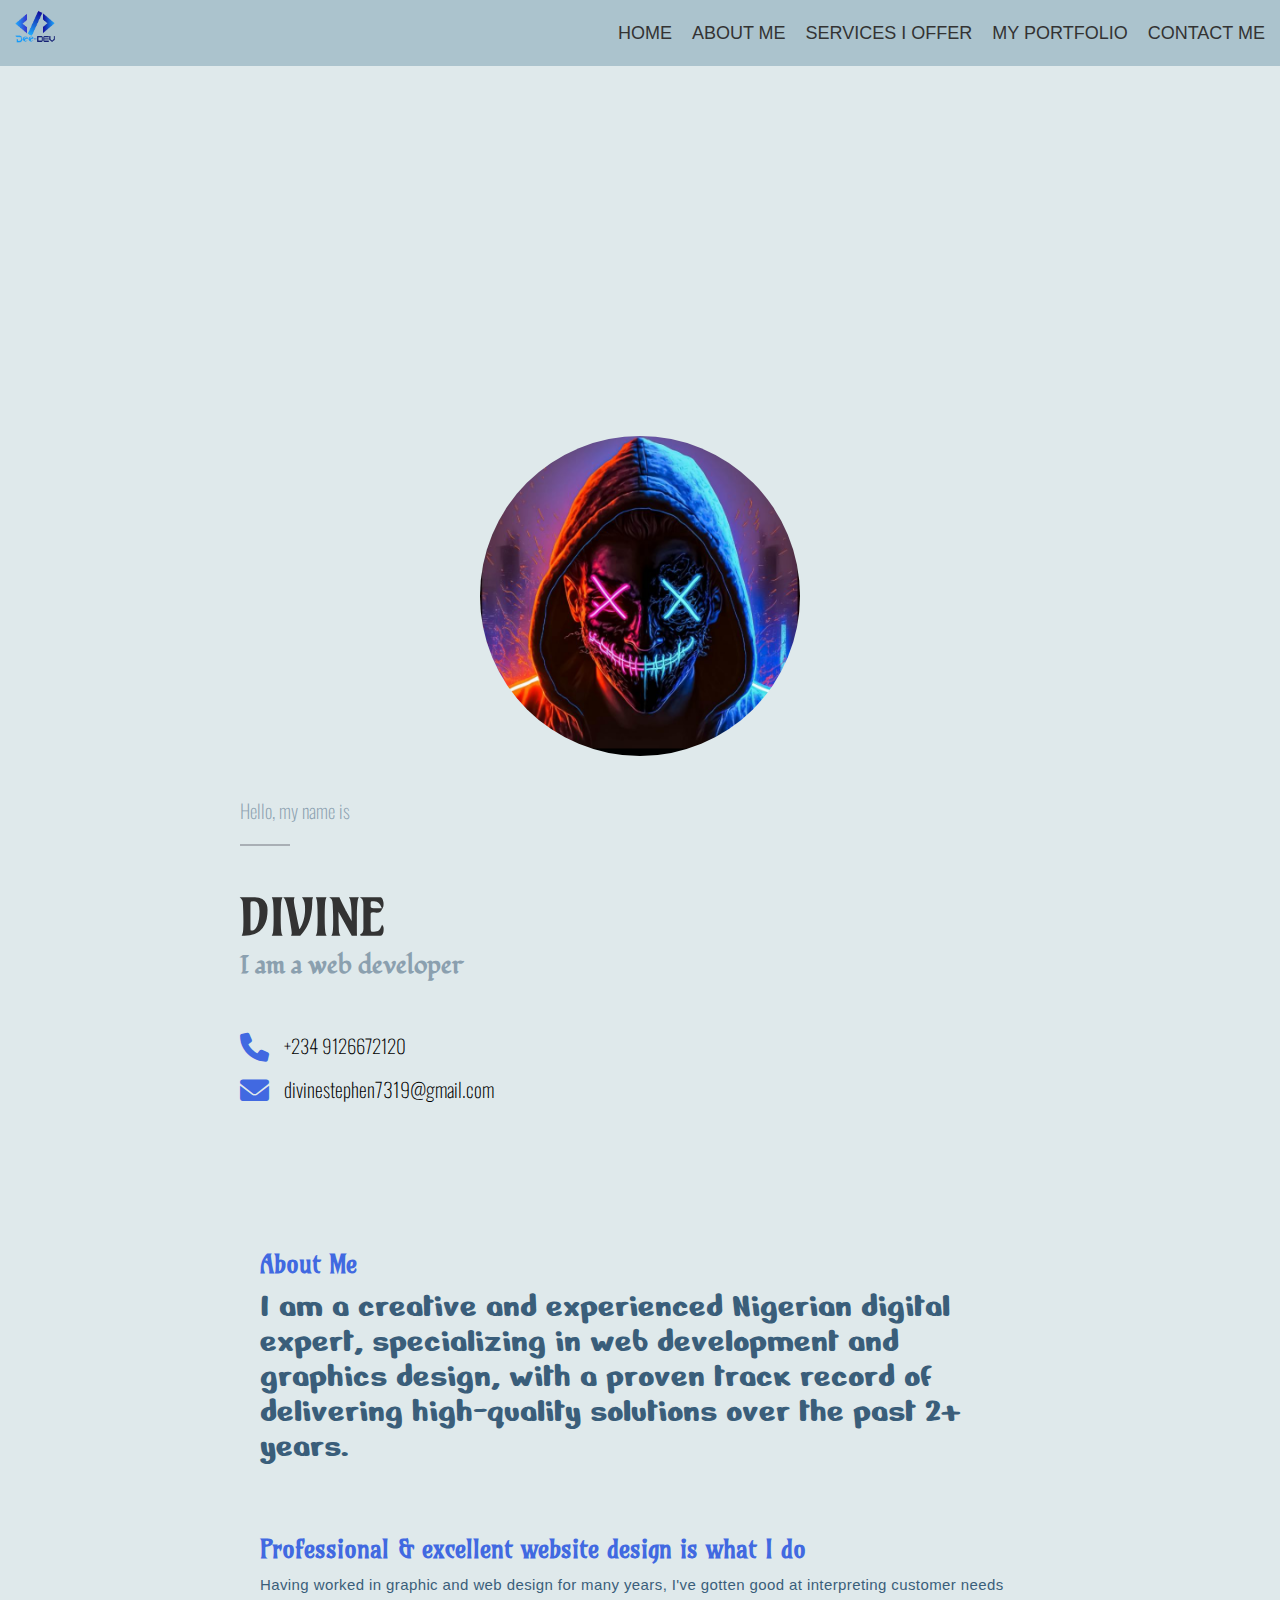
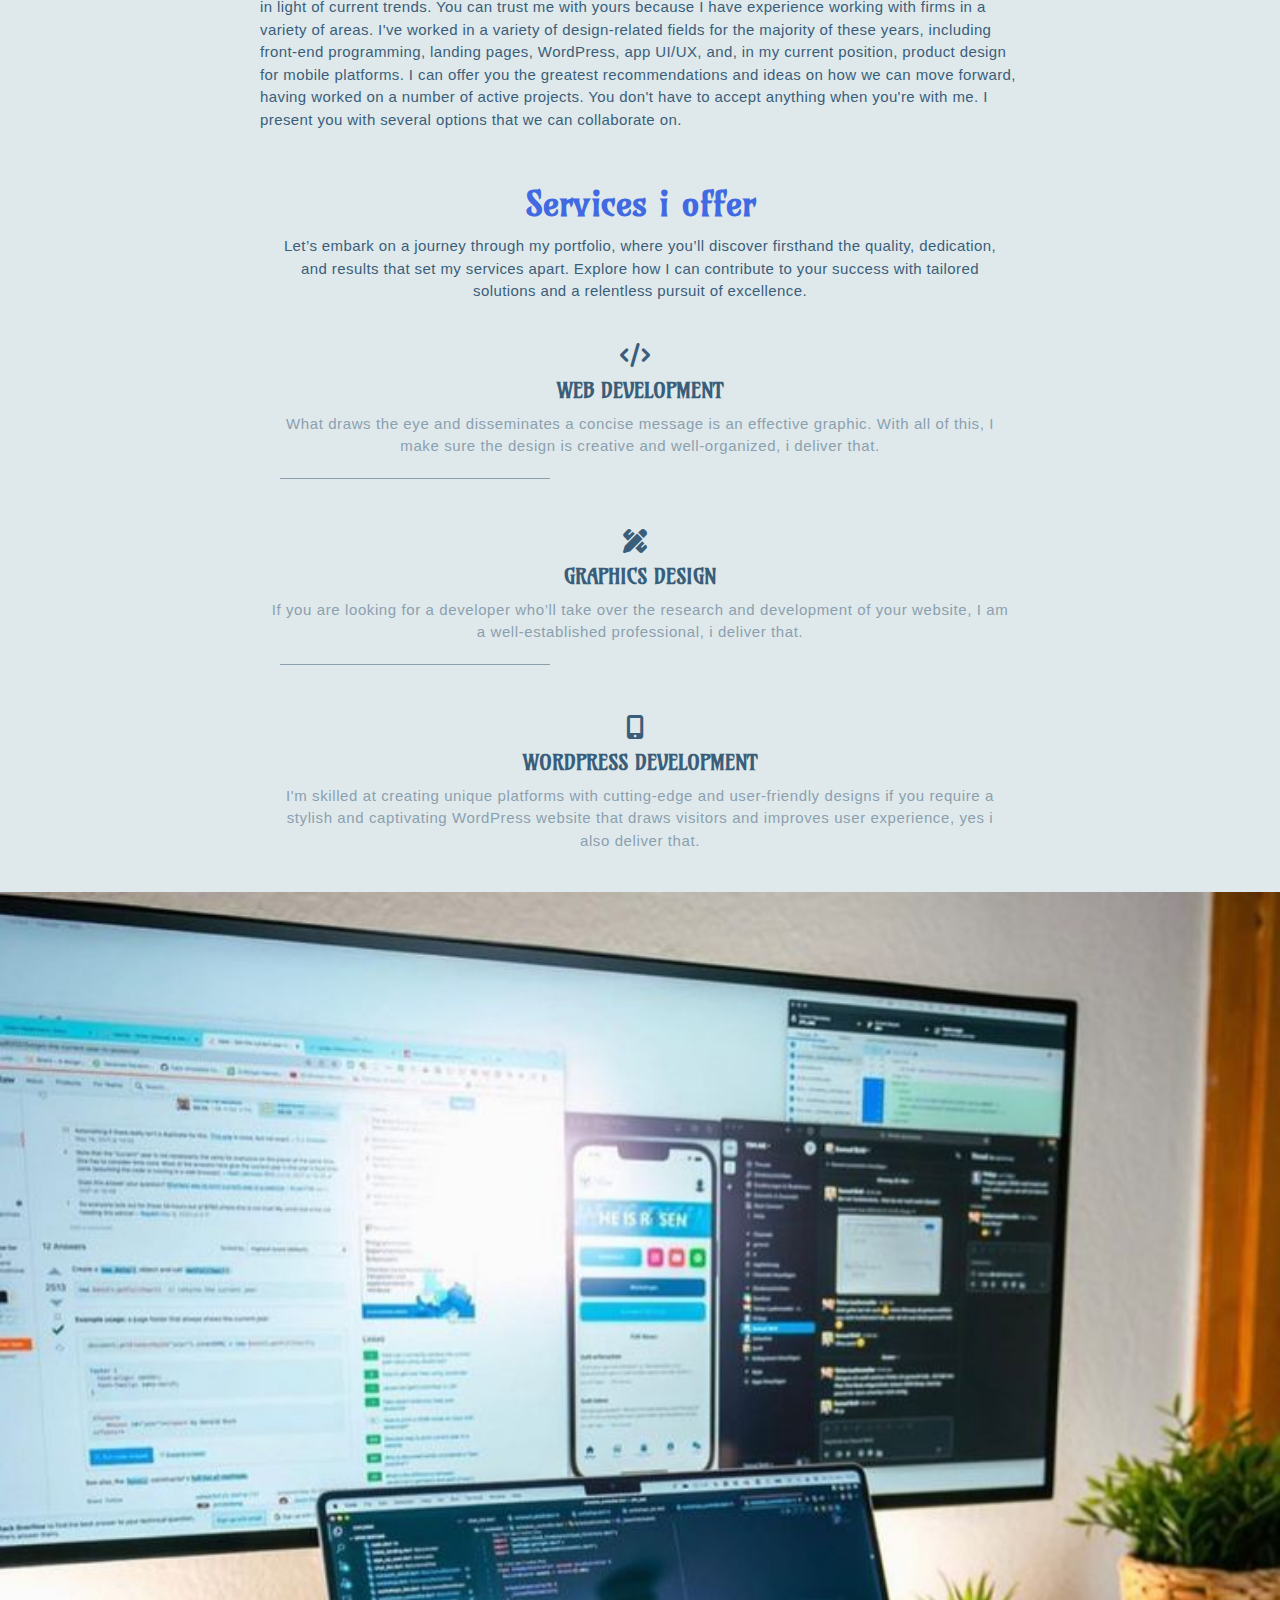
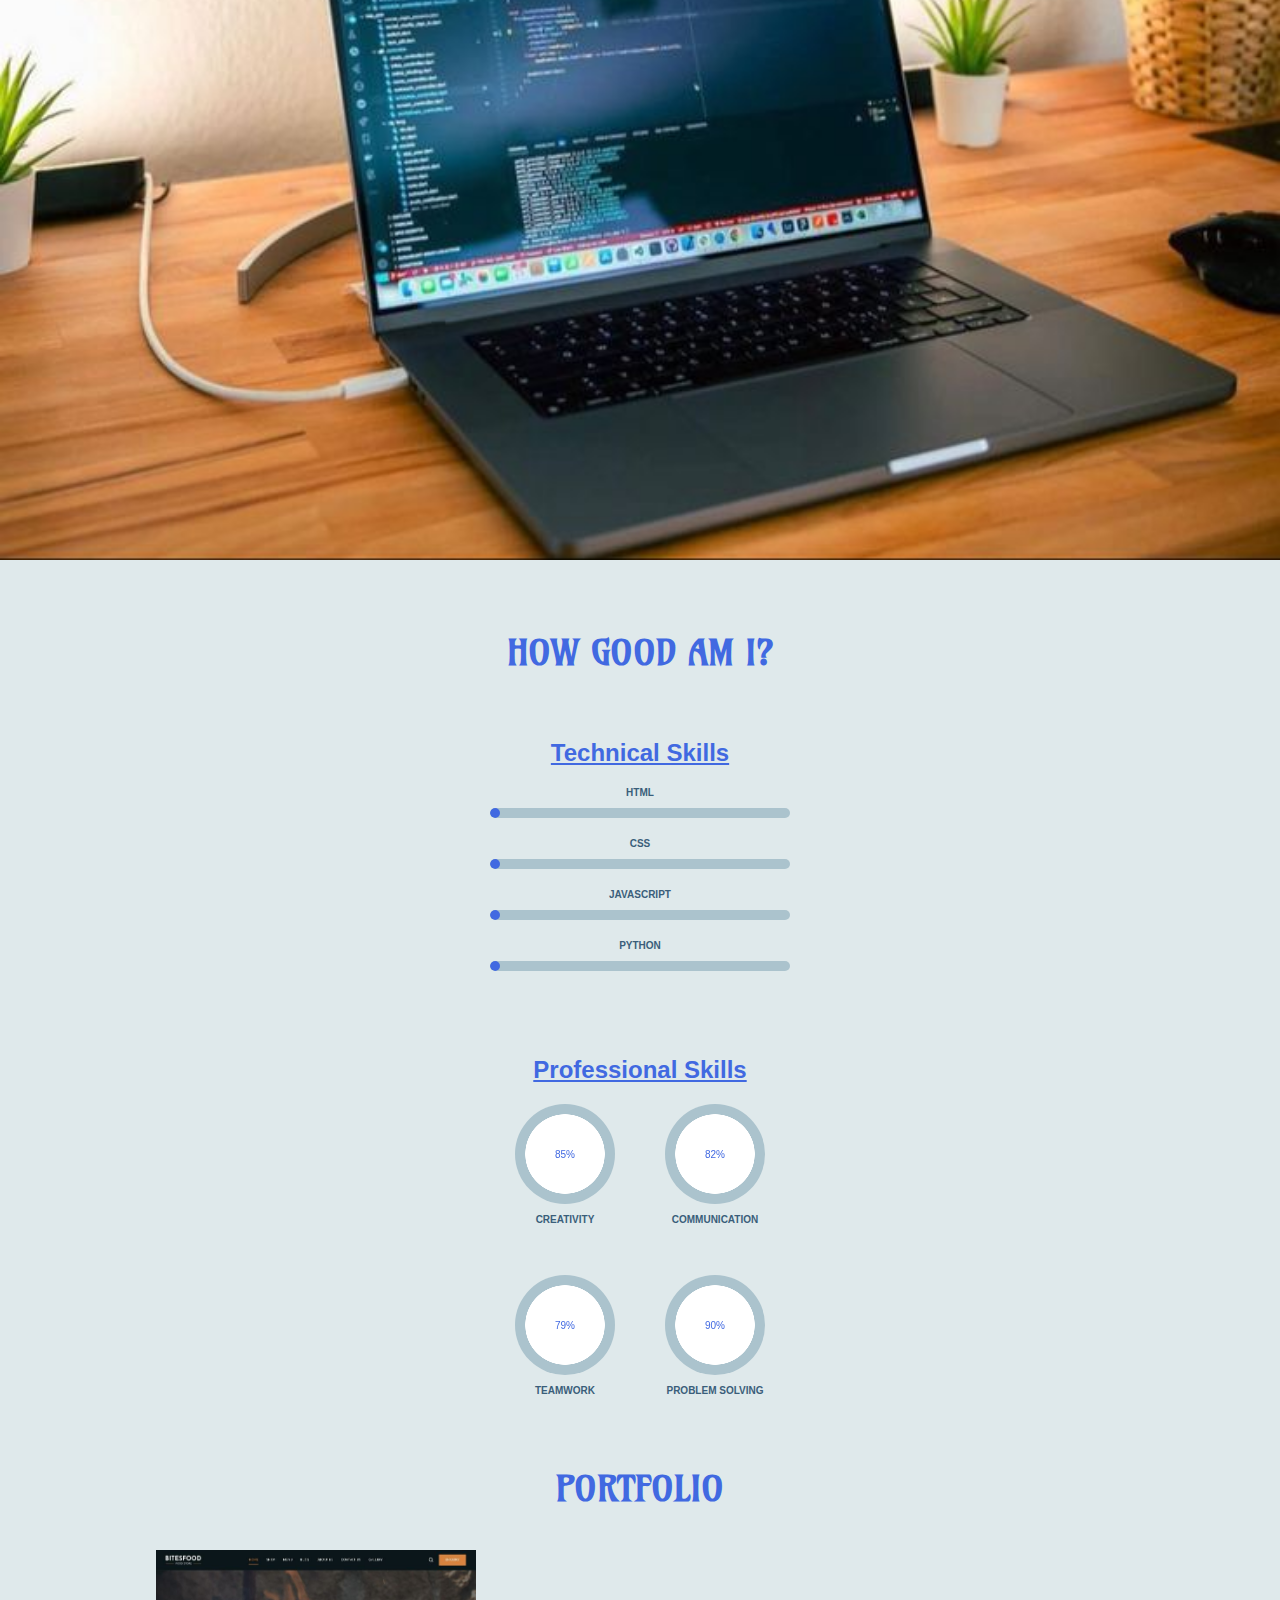
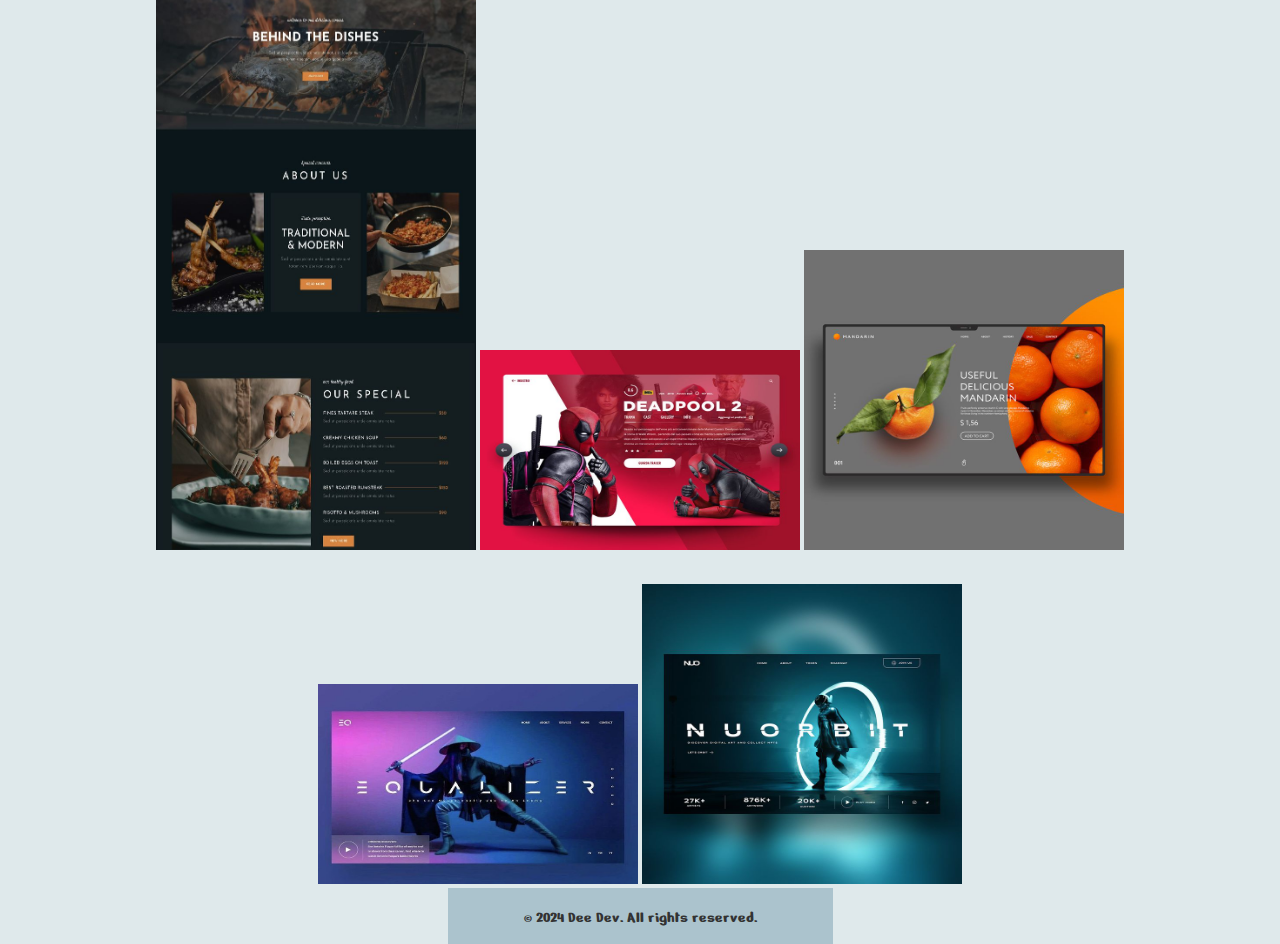
==== index.html @ 1ec420c3 "Add files via upload" ====
<!DOCTYPE html>
<html lang="en">
<head>
    <meta charset="UTF-8">
    <meta name="viewport" content="width=device-width, initial-scale=1.0">
    <title>Your Name | Web Developer</title>
    <link rel="stylesheet" href="styles.css">
    <link rel="stylesheet" href="https://fonts.googleapis.com/css2?family=Oswald:wght@400;700&display=swap">
    <link rel="stylesheet" href="https://fonts.googleapis.com/css2?family=Amarante&display=swap">
    <link rel="stylesheet" href="https://fonts.googleapis.com/css2?family=Fondamento&display=swap">
  <link href="https://fonts.googleapis.com/css2?family=Nerko+One&display=swap" rel="stylesheet">


    <link rel="stylesheet" href="https://cdnjs.cloudflare.com/ajax/libs/font-awesome/6.0.0-beta3/css/all.min.css">
      <link rel="stylesheet" href="https://cdnjs.cloudflare.com/ajax/libs/font-awesome/6.0.0-beta3/css/all.min.css">

</head>
<body>
    <header>
        <div class="logo"><img src="logo.png" alt="Logo"></div>
        <div class="menu-icon" onclick="toggleMenu()">&#9776;</div>
        <nav id="nav-menu">
            <ul>
                <li><a href="index.html">HOME</a></li>
                <li><a href="about.html">ABOUT ME </a></li>
                <li><a href="services.html">SERVICES I OFFER</a></li>
                <li><a href="portfolio.html">MY PORTFOLIO </a></li> 
                <li><a href="contact.html">CONTACT ME</a></li>
            </ul>
        </nav>
    </header>

    <main>
        <div class="profile-picture">
            <img src="profile.png" alt="Your Name">
        </div>
    </main>

    <div class="intro-container">
        <p class="intro-text">Hello, my name is</p>
        <hr class="hr">
        <h1 class="Divine">DIVINE</h1>
        <h3 class="i">I am a web developer</h3>
        
         <!-- phone Link -->
          <a href="tel:+1234567890" class="call-link">
        <i class="fas fa-phone"></i>
        <span class="call-text">+234 9126672120 </span>
    </a>
    
    
    <!-- Email Link -->
        <a href="divinestephen7319@gmail.com" class="email-link">
            <i class="fa fa-envelope"></i>
            <span class="email-text">divinestephen7319@gmail.com</span>
        </a> 
    
    
    
   
     </div>   
     
   <div class="about-container"> 
       <h1 class="about-heading">About Me</h1> 
          <p class="about-content"> 
           I am a creative and experienced Nigerian digital expert, specializing in web development and graphics design, with a proven track record of delivering high-quality solutions over the past 2+ years.
           </p> 
         <h2 class="what-i-do">
             Professional & excellent 
         website design is what I do </h1>
         <p class="what-i-do-content"> 
            Having worked in graphic and web design for many years, I've gotten good at interpreting customer needs in light of current trends. You can trust me with yours because I have experience working with firms in a variety of areas.
I've worked in a variety of design-related fields for the majority of these years, including front-end programming, landing pages, WordPress, app UI/UX, and, in my current position, product design for mobile platforms. I can offer you the greatest recommendations and ideas on how we can move forward, having worked on a number of active projects. You don't have to accept anything when you're with me. I present you with several options that we can collaborate on.

           </p> 
     </div>

  <div class="services-i-offer"> 
       <h1 class="services-heading">Services i offer</h1> 
          <p class="services-content">Let’s embark on a journey through my portfolio, where you’ll discover firsthand the quality, dedication, and results that set my services apart. Explore how I can contribute to your success with tailored solutions and a relentless pursuit of excellence.
          </p>
          
        
              <i class="fa-solid fa-code"></i>
                  
     <h2 class="webdev-heading">WEB DEVELOPMENT </h2>
          <p class="webdev-contents">
              What draws the eye and disseminates a concise message is an effective graphic. With all of this, I make sure the design is creative and well-organized, i deliver that. 
          </p>
          <hr class="hrr">
          
          <i class="fa-solid fa-pen-ruler"></i>
          
            <h2 class="webdev-heading">GRAPHICS DESIGN </h2>
            <p class="webdev-contents">
              If you are looking for a developer who’ll take over the research and development of your website, I am a well-established professional, i deliver that. 
          </p>
          
          <hr class="hrr">
          
          <i class="fa-solid fa-mobile-screen-button"></i>
          
            <h2 class="webdev-heading"> WORDPRESS DEVELOPMENT </h2>
            <p class="webdev-contents">
              I'm skilled at creating unique platforms with cutting-edge and user-friendly designs if you require a stylish and captivating WordPress website that draws visitors and improves user experience, yes i also deliver that. 
           
          </p>
          
  </div>
  
  
    
          <img src="officee.jpeg" alt="Office" class="officee-img">
</>
       
       
       <h1 class="how-good">HOW GOOD AM I? </h1>
       <h2 class="Tech-skills"> Technical Skills</h2>
   <section id="skills-section" class="skills-section">
    <div class="skill">
        <h3 class="htc">HTML</h3>
        <div class="skill-bar">
            <div class="progress" data-progress="98">
                <span class="progress-text">98%</span>
            </div>
        </div>
    </div>
    <div class="skill">
        <h3 class="htc">CSS</h3>
        <div class="skill-bar">
            <div class="progress" data-progress="95">
                <span class="progress-text">95%</span>
            </div>
        </div>
    </div>
    <div class="skill">
        <h3 class="htc">JAVASCRIPT </h3>
        <div class="skill-bar">
        <div class="progress" data-progress="75">
            <span class="progress-text">75%</span>
        </div>
        </div>
    </div>
    <div class="skill">
        <h3 class="htc">PYTHON </h3>
        <div class="skill-bar">
        <div class="progress" data-progress="70">
            <span class="progress-text">70%</span>
        </div>
        </div>
    </div>
</section>




<h2 class="Pro-skills"> Professional Skills</h2>
   
<section class="c-progress-container">
    
  <div class="c-progress-item">
    <div class="c-progress-bar" style="--progresss-value-final: 85;" data-progress="85"></div>
    <h4 class="htpf">CREATIVITY</h3>
  </div>  
  <div class="c-progress-item">
    <div class="c-progress-bar" style="--progresss-value-final: 82;" data-progress="82"></div>
    <h4 class="htpf">COMMUNICATION</h3>
  </div>
  <div class="c-progress-item">
    <div class="c-progress-bar" style="--progresss-value-final: 79;" data-progress="79"></div>
    <h4 class="htpf">TEAMWORK</h3>
  </div>
  <div class="c-progress-item">
    <div class="c-progress-bar" style="--progresss-value-final: 90;" data-progress="90"></div>
    <h4 class="htpf">PROBLEM SOLVING</h3>
  </div>
</section>


<h1 class="port">PORTFOLIO </h1>


<div class="contain">
<img class="mySlidess" src="1.jpeg">
<img class="mySlides" src="2.jpeg">
<img class="mySlidesss" src="3.jpeg">
<img class="mySlides" src="4.jpeg">
<img class="mySlidees" src="5.jpeg">

</div>

<footer>
    <p>&copy; 2024 Dee Dev. All rights reserved.</p>
</footer>
 


 <script>
    function toggleMenu() {
        const menu = document.getElementById("nav-menu");
        menu.classList.toggle("open");  // This will add/remove the 'open' class
    }
</script>

<script src="script.js"></script>

</body>
</html>
---- styles.css ----
/* General Reset and Body Styling */
* {
    margin: 0;
    padding: 0;
    box-sizing: border-box;
}

body {
    font-family: Arial, sans-serif;
    
    Background-size:contain;
    background-color: #DFE9EB;
    Background-repeat:no-repeat;
    color: #333;
    display: flex;
    flex-direction: column;
    align-items: center;
    justify-content: center;
    height: 100vh;
    text-align: center;
    
    
    
}

/* Header Styling */
header {
    width: 100%;
    padding: 10px 15px 10px 15px;
    background-color: #abc3cd;
    display: flex;
    justify-content: space-between;
    align-items: center;
    position: fixed;
    top: 0;
    left: 0;
    
}

.logo {
    font-size: 24px;
    color: gold;
}

.logo img {
    width: auto;
    height: 40px;
}

.menu-icon {
    font-size: 33px;
    color: #4169e1;
    cursor: pointer;
    display: none;
    margin-left: 100px;
    margin-bottom: 10px;
}

nav {
    display: flex;
}

nav ul {
    list-style: none;
    display: flex;
    gap: 20px;
}

nav ul li a {
    text-decoration: none;
    color: #333;
    font-size: 18px;
}

/* Profile Picture Styling */
.profile-picture {
    margin-top: 5280px; /* Reduced the margin */
    border: 0px solid blue;
    border-radius: 50%;
    width: 320px;  /* Increased the size of the circular frame */
    height: 320px; /* Increased the size of the circular frame */
    overflow: hidden;
    border-color: #0044FF; /* Fixed typo from 'boarder-color' to 'border-color' */
    
}

.profile-picture img {
    width: 100%;
    height: auto;
    object-fit: cover;
}

/* Responsive Design for Mobile */
@media (max-width: 768px) {
    .menu-icon {
        display: block;
    }

    nav {
        display: flex;
        flex-direction: column;
        background-color: #033aa8;
        width: 53%;
        position: absolute;
        top: 60px;
        left: 0;
        overflow: hidden; /* Hide content outside the max-height */
        max-height: 0; /* Start with 0 height */
        transition: max-height 1s ease; /* Smooth transition */
        margin-left: 150px;
         border-radius: 15px;
         
    }

    nav.open {
        max-height: 500px; /* Set this to a value greater than the height of the open menu */
        background-color: #033aa8;
        border-radius: 15px;
        width: 190px; /* Fixed typo: lowercase 'w' */
        margin-left: 150px; /* Fixed typo: lowercase 'm' */
    }

    nav ul {
        flex-direction: column;
        gap: 10px;
        padding: 20px;
    }

    nav ul li a {8
        font-size: 19px;
        text-align: center;
        color: white;
        Line-Height :1.5;
        Font-family:'Amarante', sans-serif;
    }
}

/* Intro Container Styling */
.intro-container {
    width: 80%; /* Adjust the width as needed */
    max-width: 800px; /* Optional: Set a maximum width */
    margin: 20px 0; /* Adjust the margin to position the container */
    padding-top: 20px;
    text-align: left;
}

.intro-text {
    font-family: 'Oswald', sans-serif; /* Use Oswald as the font */
    
    font-size: 19px; /* Adjust as needed */
    color: #8ba0af; /* Adjust the text color if necessary */
    font-weight: 50;
}

.hr {
    border: none;            /* Remove default border */
    height: 2px;             /* Set the thickness */
    background-color: #a9afb5; /* Set the color */
    width: 50px;             /* Set the width (length of the line) */
    margin: 20px 0;          /* Adjust margin to remove centering */
    color: #8ba0af;
    text-align: left;        /* Align to the left */
}

.Divine {
    font-family: 'Amarante', sans-serif; /* Apply Aclonica font */
    font-size: 50px; /* Adjust size as needed */
    color: #333    ; /* Set color */
    Padding-top:20px;
}

.i{
    font-family: 'Fondamento', cursive; /* Apply Fondamento font */
    font-size: 25px; /* Adjust size as needed */
    color: #8ba0af; /* Set color */
}

.h4{
    font-size:100px;
    
}




.call-link {
    display: flex;
    text-decoration: none; /* Remove underline from the link */
    justify-content: flex-start; /* Horizontally align items to the left */
    color: #4169e1; /* Set the text and icon color */
    padding-top: 39px;
    margin-left: 0px; /* Space between the link and any other content */
    Color:#4169e1;
}

.call-link i {
    font-size: 29px; /* Adjust icon size */
    margin-right: 15px; /* Space between the icon and text */
    Padding-top:2px;
}

.call-text {
    font-family: 'Oswald', sans-serif;
    font-size: 19px; /* Adjust text size */
    font-weight: 60;
    Padding-bottom:5px;
    Color:black ;
}

.call-link:hover {
    color: #0033cc; /* Change color on hover */
}






.email-link {
    display: flex;
    text-decoration: none; /* Remove underline from the link */
    justify-content: flex-start; /* Horizontally align items to the left */
    color: #4169e1; /* Set the text and icon color */
    padding-top: 10px;
    margin-left: 0px; /* Space between the link and any other content */
}

.email-link i {
    font-size: 29px; /* Adjust icon size */
    margin-right: 15px; /* Space between the icon and text */
    Padding-top:2px;
}

.email-text {
    font-family: 'Oswald', sans-serif;
    font-size: 20px; /* Adjust text size */
    font-weight: 60;
    Padding-bottom:5px;
    Color:black ;
}

.email-link:hover {
    color: #0033cc; /* Change color on hover */
}


/* Styles for the container */
.about-container {
    margin: 10px; /* Adds space around the container */
    padding:110px 20px 20px 20px; /* Adds space inside the container */
    
    border: 0px solid #ccc; /* Optional: border for the container */
    text-align: left; /* Aligns all text inside to the left */
    max-width: 800px; /* Set a max width to keep it readable */
    
}

/* Styles for the heading */
.about-heading {
    Font-family:'Amarante', sans-serif;
    font-size: 24px;
    margin-bottom: 10px;
    color: #4169e1;
}

/* Styles for the paragraph */
.about-content {
    font-family: 'Nerko One', cursive;
    font-size: 35px;
    Font-weight:400;
    line-height: 1; /* Improves readability with proper line spacing */
    margin: 0;
    Color: #3a5e7a;
}


.what-i-do {
    Font-family:'Amarante', sans-serif;
    font-size: 24px;
    Margin-top:70px;
    margin-bottom: 10px;
    color: #4169e1;
    
}

/* Styles for the paragraph */
.what-i-do-content {
    font-family: 'roboto', sans-serif;
    font-size: 15px;
    line-height: 1.5; /* Improves readability with proper line spacing */
    margin: 0;
    Font-weight:400;
    Color: #3a5e7a;
    Letter-spacing:0.4px;
}


.services-i-offer {
    margin: 10px; /* Adds space around the container */
    padding:10px 20px 20px 20px; /* Adds space inside the container */
    
    border: 0px solid #ccc; /* Optional: border for the container */
    text-align: center; /* Aligns all text inside to the left */
    max-width: 800px; /* Set a max width to keep it readable */
    
}

/* Styles for the heading */
.services-heading {
    Font-family:'Amarante', sans-serif;
    font-size: 35px;
    margin-bottom: 10px;
    color: #4169e1;
}

/* Styles for the paragraph */
.services-content {
    font-family: 'roboto', sans-serif;
    font-size: 15px;
    Font-weight:400;
    line-height: 1.5; /* Improves readability with proper line spacing */
    margin: 10px;
    Color:#3a5e7a;
    Letter-spacing:0.4px;
    
}

.fa-solid.fa-code {
    Margin-top:30px;
    color: #3a5e7a; /* Change to your preferred color */
    font-size: 24px; /* Adjust the size of the icon */
    margin-right: 10px; /* Adds some space between the icon and text */
}


.webdev-heading{
     Font-family:'Amarante', sans-serif;
    font-size: 20px;
    margin-bottom: 10px;
    
    Margin-top:10px;
    Color:#3a5e7a;
}
.webdev-contents {
    font-family: 'roboto', sans-serif;
    font-size: 15px;
    Font-weight:400;
    line-height: 1.5; /* Improves readability with proper line spacing */
    margin: 10px;
    Color: #8ba0af;
    Letter-spacing:0.6px;
    
}

.hrr {
    border: none;            /* Remove default border */
    height: 1px;             /* Set the thickness */
    background-color: #8ba0af; /* Set the color */
    width: 270px;             /* Set the width (length of the line) */
    margin: 20px ;          /* Adjust margin to remove centering */
    
    align-item: center;        /* Align to the left */
}


.fa-pen-ruler{
    Margin-top:30px;
    color: #3a5e7a; /* Change to your preferred color */
    font-size: 24px; /* Adjust the size of the icon */
    margin-right: 10px; /* Adds some space between the icon and text */
}

.fa-mobile-screen-button{
    Margin-top:30px;
    color: #3a5e7a; /* Change to your preferred color */
    font-size: 24px; /* Adjust the size of the icon */
    margin-right: 10px; /* Adds some space between the icon and text */
}

.officee-img {
    display: block;
    width: 100%; /* Adjust as needed */
    height: auto; /* Maintain aspect ratio */
    margin: 0; /* Ensure no margin */
    padding: 0; /* Ensure no padding */
}

.how-good {
    Font-family:'Amarante', sans-serif;
    font-size: 35px;
    Padding-top:70px;
    Padding-bottom: 50px;
    color: #4169e1;
}

.Tech-skills{
    Padding-top :15px;
    Padding-bottom:20px;
    Color :#4169e1;
    Text-decoration:underline ;
    
}



.skills-section {
    max-width: 100%;
    margin: 0 auto;
}

.skill {
    margin-bottom: 20px;
}

h3 {
    margin-bottom: 10px;
}

.skill-bar {
    width: 300px; /* Fixed width */
    background-color: #abc3cd;
    border-radius: 25px;
    overflow: hidden;
    position: relative;
}

.progress {
    width: 0; /* Initially set to 0, JS will handle the animation */
    height: 10px;
    background-color: #4169e1;
    color: #DFE9EB;
    text-align: center;
    border-radius: 5px;
    position: relative;
    padding-right: 10px;
    font-size: 6px;
}

.progress span {
    position: absolute;
    right: 10px;
    top: 0;
    bottom: 0;
    display: flex;
    align-items: center;
    justify-content: center;
    opacity: 0;
    transition: opacity 4s;
}



.htc{
    Color:#3a5e7a;
    Font-size:10px;
}

.htpf{
    Color:#3a5e7a;
    Font-size:10px;
    Padding-top:10px;
}



.Pro-skills{
    Padding-top :15px;
    Padding-bottom:20px;
    Color :#4169e1;
    Text-decoration:underline ;
    Margin-top:50px;
    
}



/* Circular Skills Section */
/* Circular Skills Section */
/* Circular Skills Section */
/* Circular Skills Section */
/* Create a container using CSS properties */
      .c-progress-container {
  display: grid;
  grid-template-columns: repeat(2, 1fr); /* Creates 2 equal columns */
  gap: 50px; /* Space between each grid item */
  justify-items: center; /* Center the items horizontally */
  align-items: center; /* Center the items vertically */
  margin: 0 auto; /* Centers the whole container on the page */
  
}

.c-progress-item {
  display: flex;
  flex-direction: column;
  align-items: center;
}

.c-progress-bar {
  display: flex;
  justify-content: center;
  align-items: center;
  width: 100px; /* Adjust the size of the circle */
  height: 100px; /* Adjust the size of the circle */
  border-radius: 50%;
  background: 
    radial-gradient(closest-side, white 79%, transparent 80% 100%),
    conic-gradient(#4169e1 calc(var(--progresss-value) * 1%), #abc3cd 0);
  
}


.c-progress-bar::before {
  content: attr(data-progress) '%'; /* Use data-progress attribute to display percentage */
  color: #4169e1; /* Text color */
  font-size: 10px; /* Font size */
  position: absolute; /* Position the text in the center */
}

.c-progress-item h3 {
  margin-top: 10px;
  font-size: 16px; /* Adjust font size */
  color: #333; /* Text color */
}

@property --progresss-value {
  syntax: "<integer>";
  initial-value: 0;
  inherits: false;
}

@keyframes progresss {
  to {
    /* No need for specific keyframes here */
  }
}

@keyframes progresss {
  from {
    --progresss-value: 0; /* Start from 0% */
  }
  to {
    --progresss-value: var(--progresss-value-final); /* Animate to the final value */
  }
}


.mySlidess{
    Height :600px ;
    Width :320px;
    Margin-top:30px;
    Margin-bottom:0px;
}

.mySlidesss{
    Height :300px ;
    Width :320px;
    Margin-top:30px;
    Margin-bottom:0px;
}


.mySlides{
    Height :200px ;
    Width :320px;
    Margin-top:30px;
    Margin-bottom:0px;
}

.mySlidees{
    Height :300px ;
    Width :320px;
    Margin-top:30px;
    Margin-bottom:0px;
}

.mySlideees{
    Height :350px ;
    Width :320px;
    Margin-top:30px;
    Margin-bottom:0px;
}

.port {
    Font-family:'Amarante', sans-serif;
    font-size: 35px;
    Padding-top:70px;
    Padding-bottom: 10px;
    color: #4169e1;
}

footer {
    text-align: center;
    padding-top:20px;
    Padding-bottom:17px;
    background-color: #abc3cd;
    color: #333;
    font-family: 'Nerko One', cursive; /* Use your preferred font here */
    Padding-left :76px;
    Padding-right :76px;
}






    
/* Profile Picture Styling */
.about-pp {
    margin-top: 2190px; /* Reduced the margin */
    border: 0px solid blue;
    border-radius: 50%;
    width: 320px;  /* Increased the size of the circular frame */
    height: 320px; /* Increased the size of the circular frame */
    overflow: hidden;
    border-color: #0044FF; /* Fixed typo from 'boarder-color' to 'border-color' */
    
}

.about-pp img {
    width: 320px;
    height: auto;
    object-fit: contain;
}



.c-progress-containerr {
  display: grid;
  grid-template-columns: repeat(2, 1fr); /* Creates 2 equal columns */
  gap: 50px; /* Space between each grid item */
  justify-items: center; /* Center the items horizontally */
  align-items: center; /* Center the items vertically */
  margin: 0 auto; /* Centers the whole container on the page */
  Padding-bottom :50px;
}



/*service Profile Picture Styling */
.service-pp {
    margin-top: 1800px; /* Reduced the margin */
   Margin-bottom : 50px;
    border: 0px solid blue;
    border-radius: 50%;
    width: 320px;  /* Increased the size of the circular frame */
    height: 320px; /* Increased the size of the circular frame */
    overflow: hidden;
    border-color: #0044FF; /* Fixed typo from 'boarder-color' to 'border-color' */
    
}

.service-pp img {
    width: 100%;
    height: auto;
    object-fit: cover;
}

.hrrs {
    border: none;            /* Remove default border */
    height: 1px;             /* Set the thickness */
    background-color: #8ba0af; /* Set the color */
    width: 270px;             /* Set the width (length of the line) */
    margin: 20px ;          /* Adjust margin to remove centering */
    
    align-item: center;        /* Align to the left */
}
.fa-solid.fa-layer-group{
    Margin-top:30px;
    color: #3a5e7a; /* Change to your preferred color */
    font-size: 24px; /* Adjust the size of the icon */
    margin-right: 10px; /* Adds some space between the icon and text */
}

.fa-solid.fa-gamepad{
    Margin-top:30px;
    color: #3a5e7a; /* Change to your preferred color */
    font-size: 24px; /* Adjust the size of the icon */
    margin-right: 10px; /* Adds some space between the icon and text */
}



.portfolio-pp {
    margin-top: 3900px; /* Reduced the margin */
   Margin-bottom : 50px;
    border: 0px solid blue;
    border-radius: 50%;
    width: 320px;  /* Increased the size of the circular frame */
    height: 320px; /* Increased the size of the circular frame */
    overflow: hidden;
    border-color: #0044FF; /* Fixed typo from 'boarder-color' to 'border-color' */
    
}

.portfolio-pp img {
    width: 100%;
    height: auto;
    object-fit: contain;
}




/* Style inputs with type="text", select elements and textareas */
input[type=text], select, textarea {
  width: 100%; /* Full width */
  padding: 12px; /* Some padding */ 
  border: 1px solid #ccc; /* Gray border */
  border-radius: 4px; /* Rounded borders */
  box-sizing: border-box; /* Make sure that padding and width stays in place */
  margin-top: 6px; /* Add a top margin */
  margin-bottom: 16px; /* Bottom margin */
  resize: vertical /* Allow the user to vertically resize the textarea (not horizontally) */
}

/* Style the submit button with a specific background color etc */
input[type=submit] {
  background-color: #04AA6D;
  color: white;
  padding: 12px 20px;
  border: none;
  border-radius: 4px;
  cursor: pointer;
}

/* When moving the mouse over the submit button, add a darker green color */
input[type=submit]:hover {
  background-color: #45a049;
}

.fname, lname, country, subject {
    Font-Color:#3a5e7a;
}

/* Add a background color and some padding around the form */
.container {
  border-radius: 5px;
  background-color: #DFE9EB;
  padding: 20px;
}



.contact-pp {
    margin-top: 1000px; /* Reduced the margin */
   Margin-bottom : 50px;
    border: 0px solid blue;
    border-radius: 50%;
    width: 320px;  /* Increased the size of the circular frame */
    height: 320px; /* Increased the size of the circular frame */
    overflow: hidden;
    border-color: #0044FF; /* Fixed typo from 'boarder-color' to 'border-color' */
    
}

.contact-pp img {
    width: 350px;
    height: 350px;
    object-fit: cover;
}


.send {
    Font-family:'Amarante', sans-serif;
    font-size: 25px;
    Padding-top:70px;
    Padding-bottom: 10px;
    color: #4169e1;
}


.whether {
    font-family: 'Oswald', sans-serif; /* Use Oswald as the font */
    
    font-size: 15px; /* Adjust as needed */
    color: #8ba0af; /* Adjust the text color if necessary */
    font-weight: 50;
    Padding:10px 10px;
}


footer p {
    margin: 0;
}
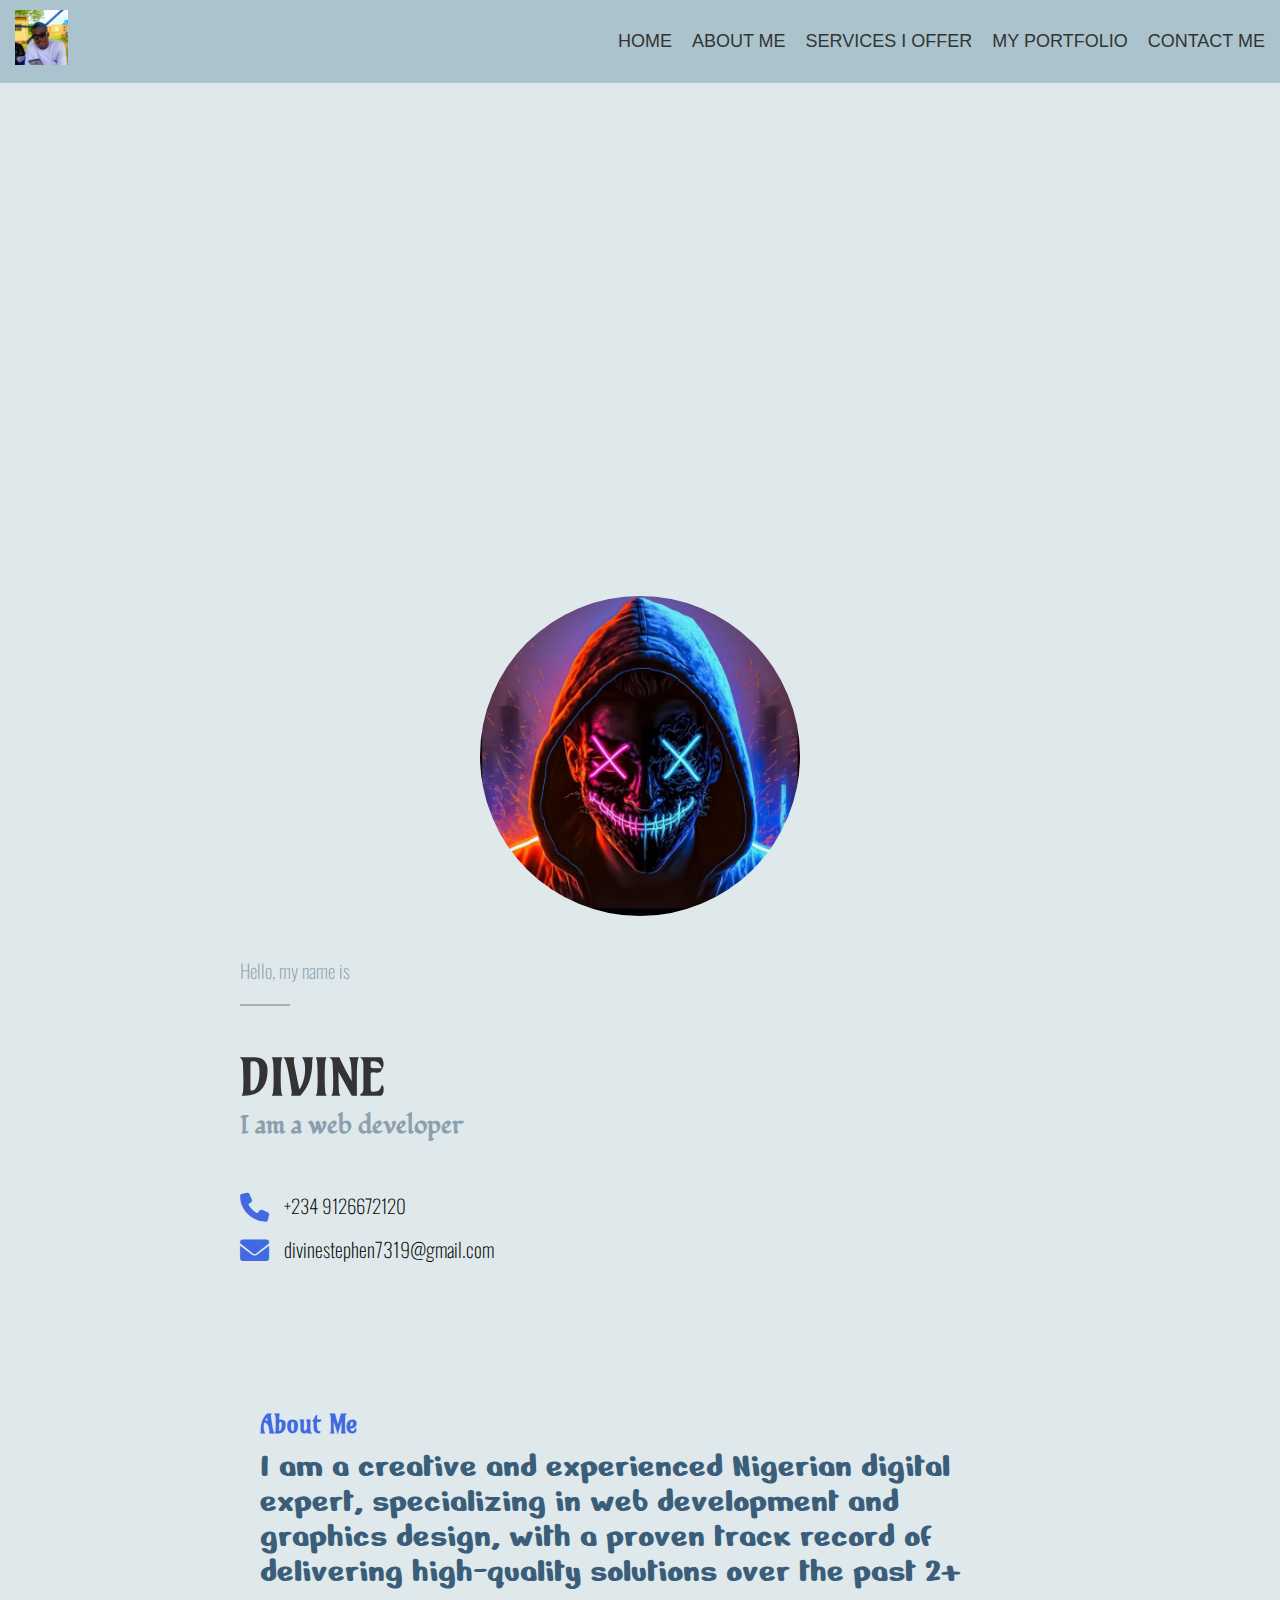
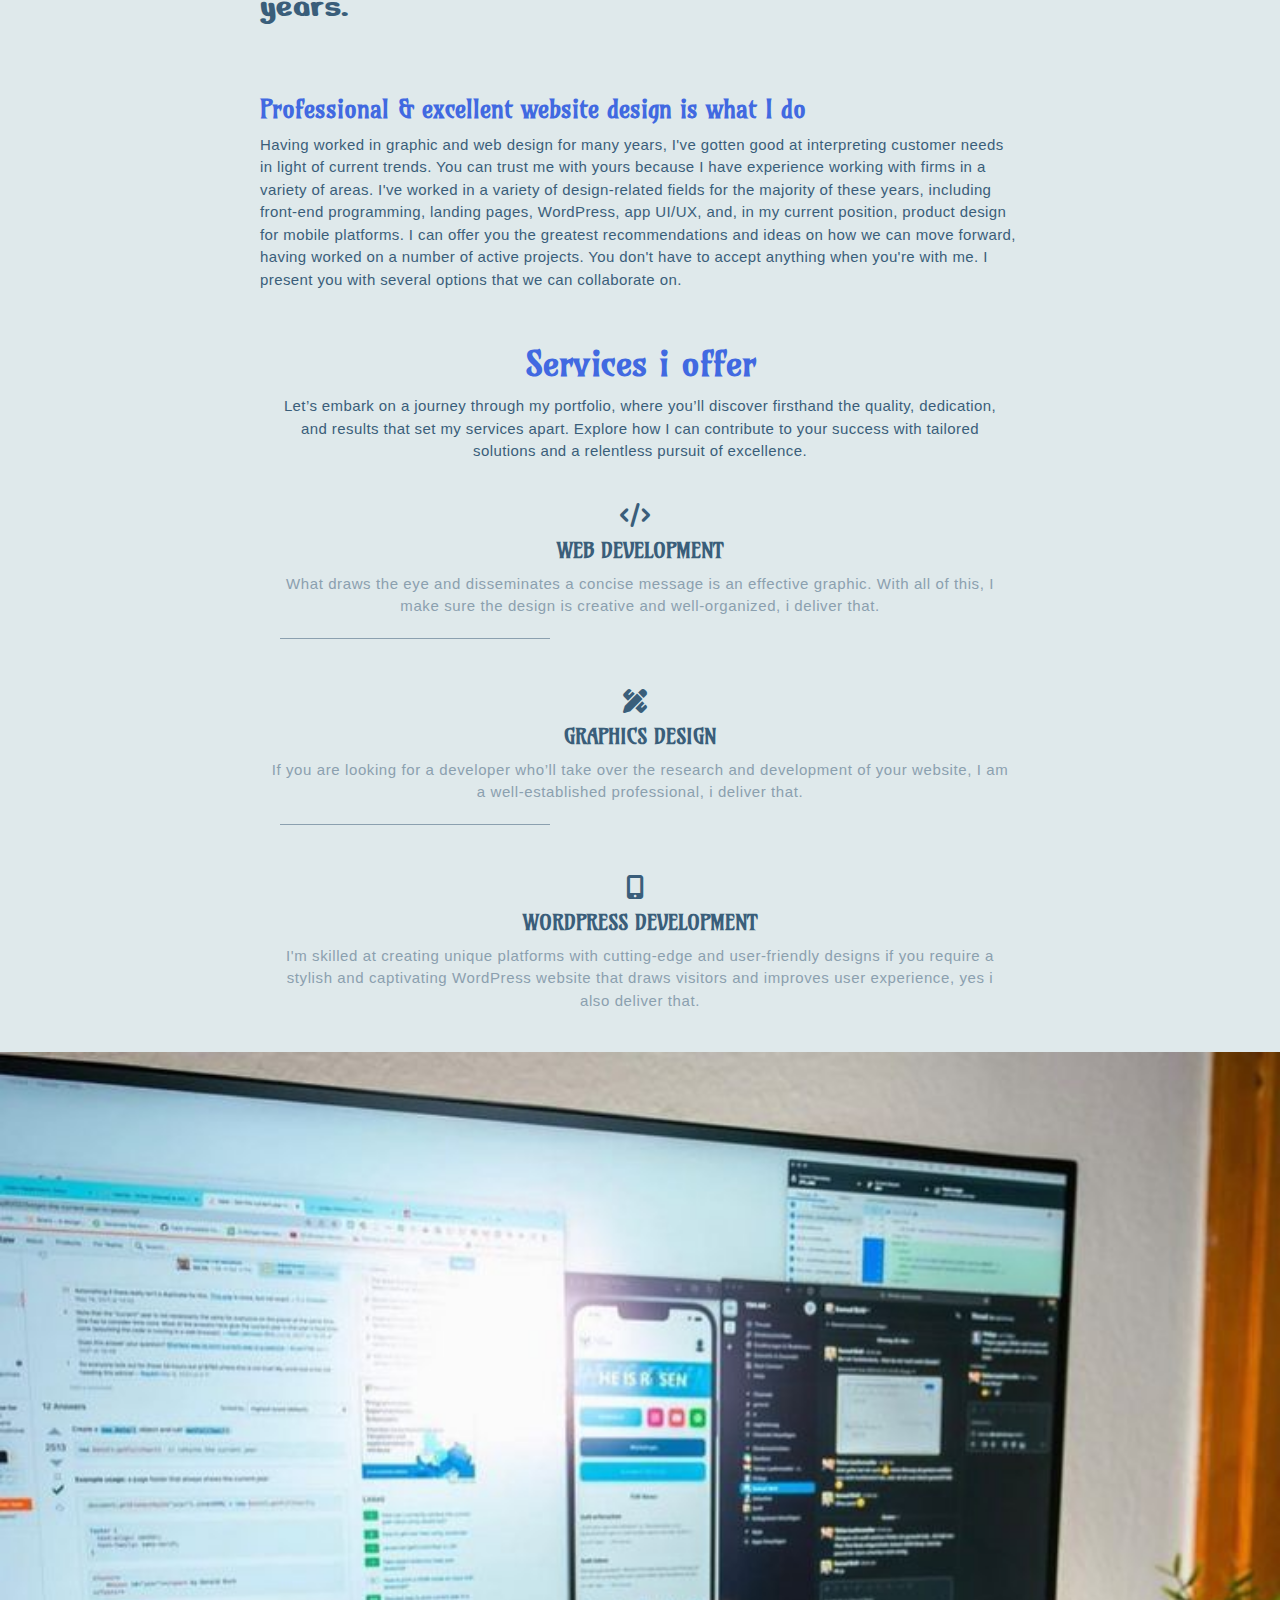
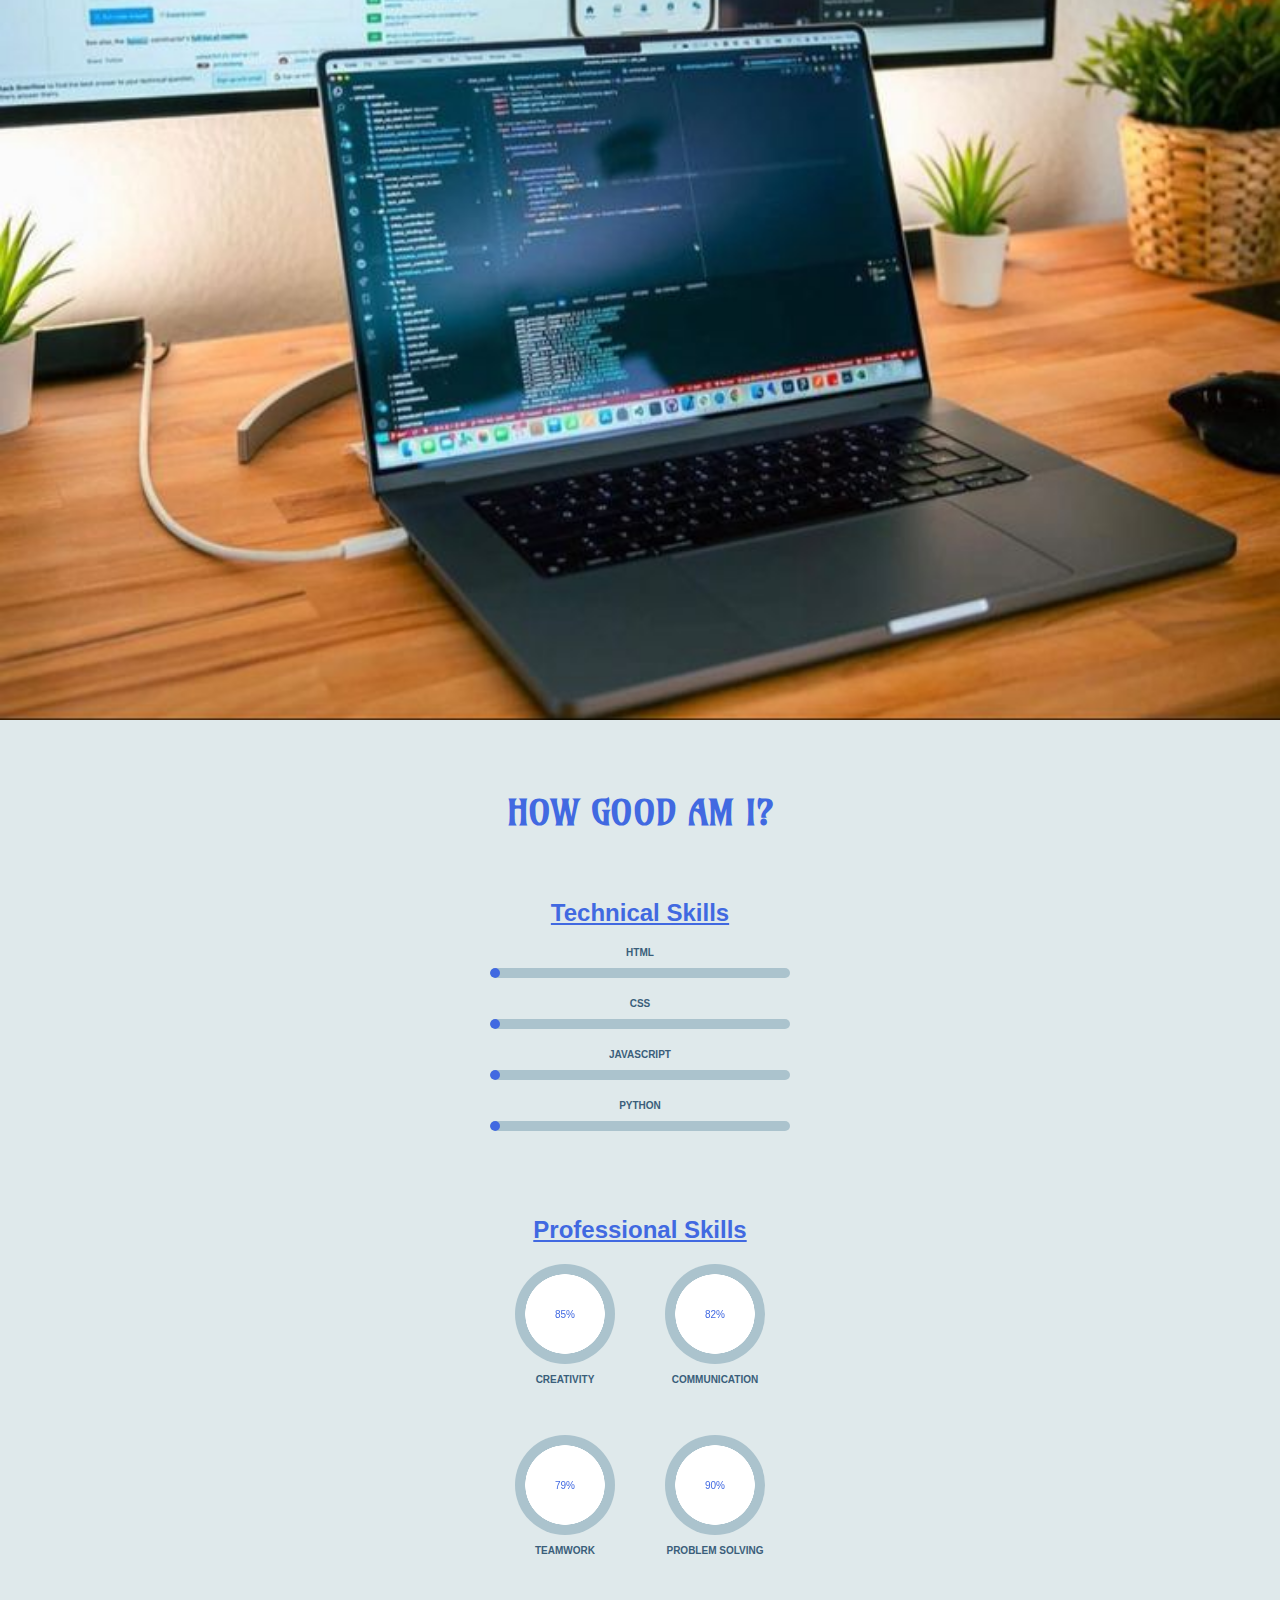
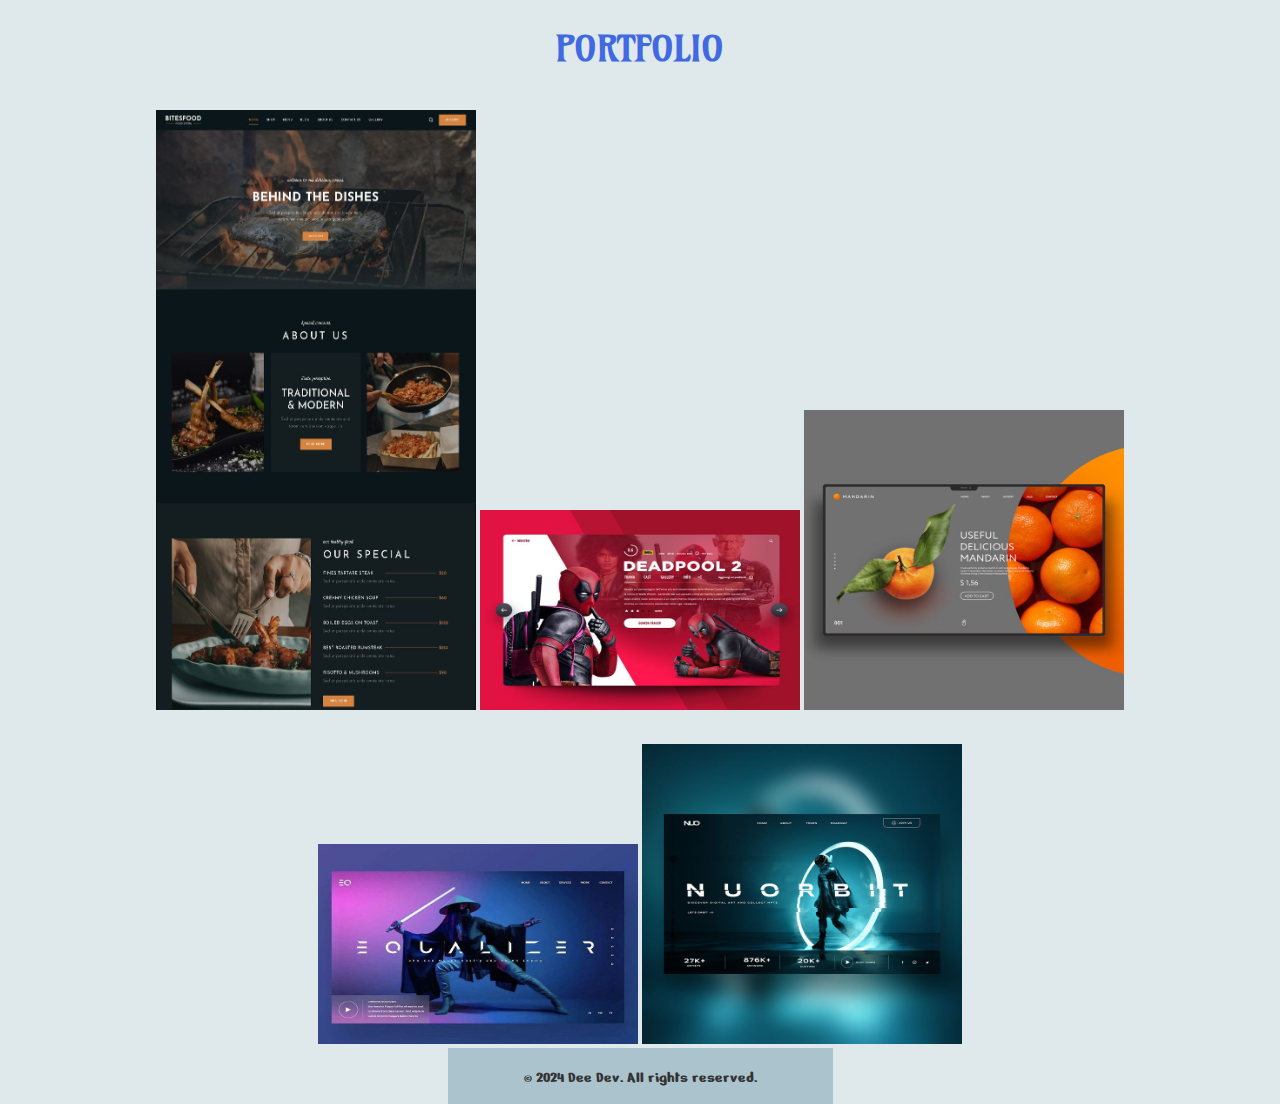
==== commit cdce40ad: "Update index.html" ====
--- a/index.html
+++ b/index.html
@@ -17,7 +17,7 @@
 </head>
 <body>
     <header>
-        <div class="logo"><img src="logo.png" alt="Logo"></div>
+        <div class="logo"><img src="dp.jpg" alt="Logo"></div>
         <div class="menu-icon" onclick="toggleMenu()">&#9776;</div>
         <nav id="nav-menu">
             <ul>
--- a/styles.css
+++ b/styles.css
@@ -38,13 +38,13 @@
 }
 
 .logo {
-    font-size: 24px;
+    font-size: 34px;
     color: gold;
 }
 
 .logo img {
     width: auto;
-    height: 40px;
+    height: 55px;
 }
 
 .menu-icon {
@@ -74,7 +74,7 @@
 
 /* Profile Picture Styling */
 .profile-picture {
-    margin-top: 5280px; /* Reduced the margin */
+    margin-top: 5600px; /* Reduced the margin */
     border: 0px solid blue;
     border-radius: 50%;
     width: 320px;  /* Increased the size of the circular frame */
@@ -607,7 +607,7 @@
     
 /* Profile Picture Styling */
 .about-pp {
-    margin-top: 2190px; /* Reduced the margin */
+    margin-top: 2350px; /* Reduced the margin */
     border: 0px solid blue;
     border-radius: 50%;
     width: 320px;  /* Increased the size of the circular frame */
@@ -639,7 +639,7 @@
 
 /*service Profile Picture Styling */
 .service-pp {
-    margin-top: 1800px; /* Reduced the margin */
+    margin-top: 1950px; /* Reduced the margin */
    Margin-bottom : 50px;
     border: 0px solid blue;
     border-radius: 50%;
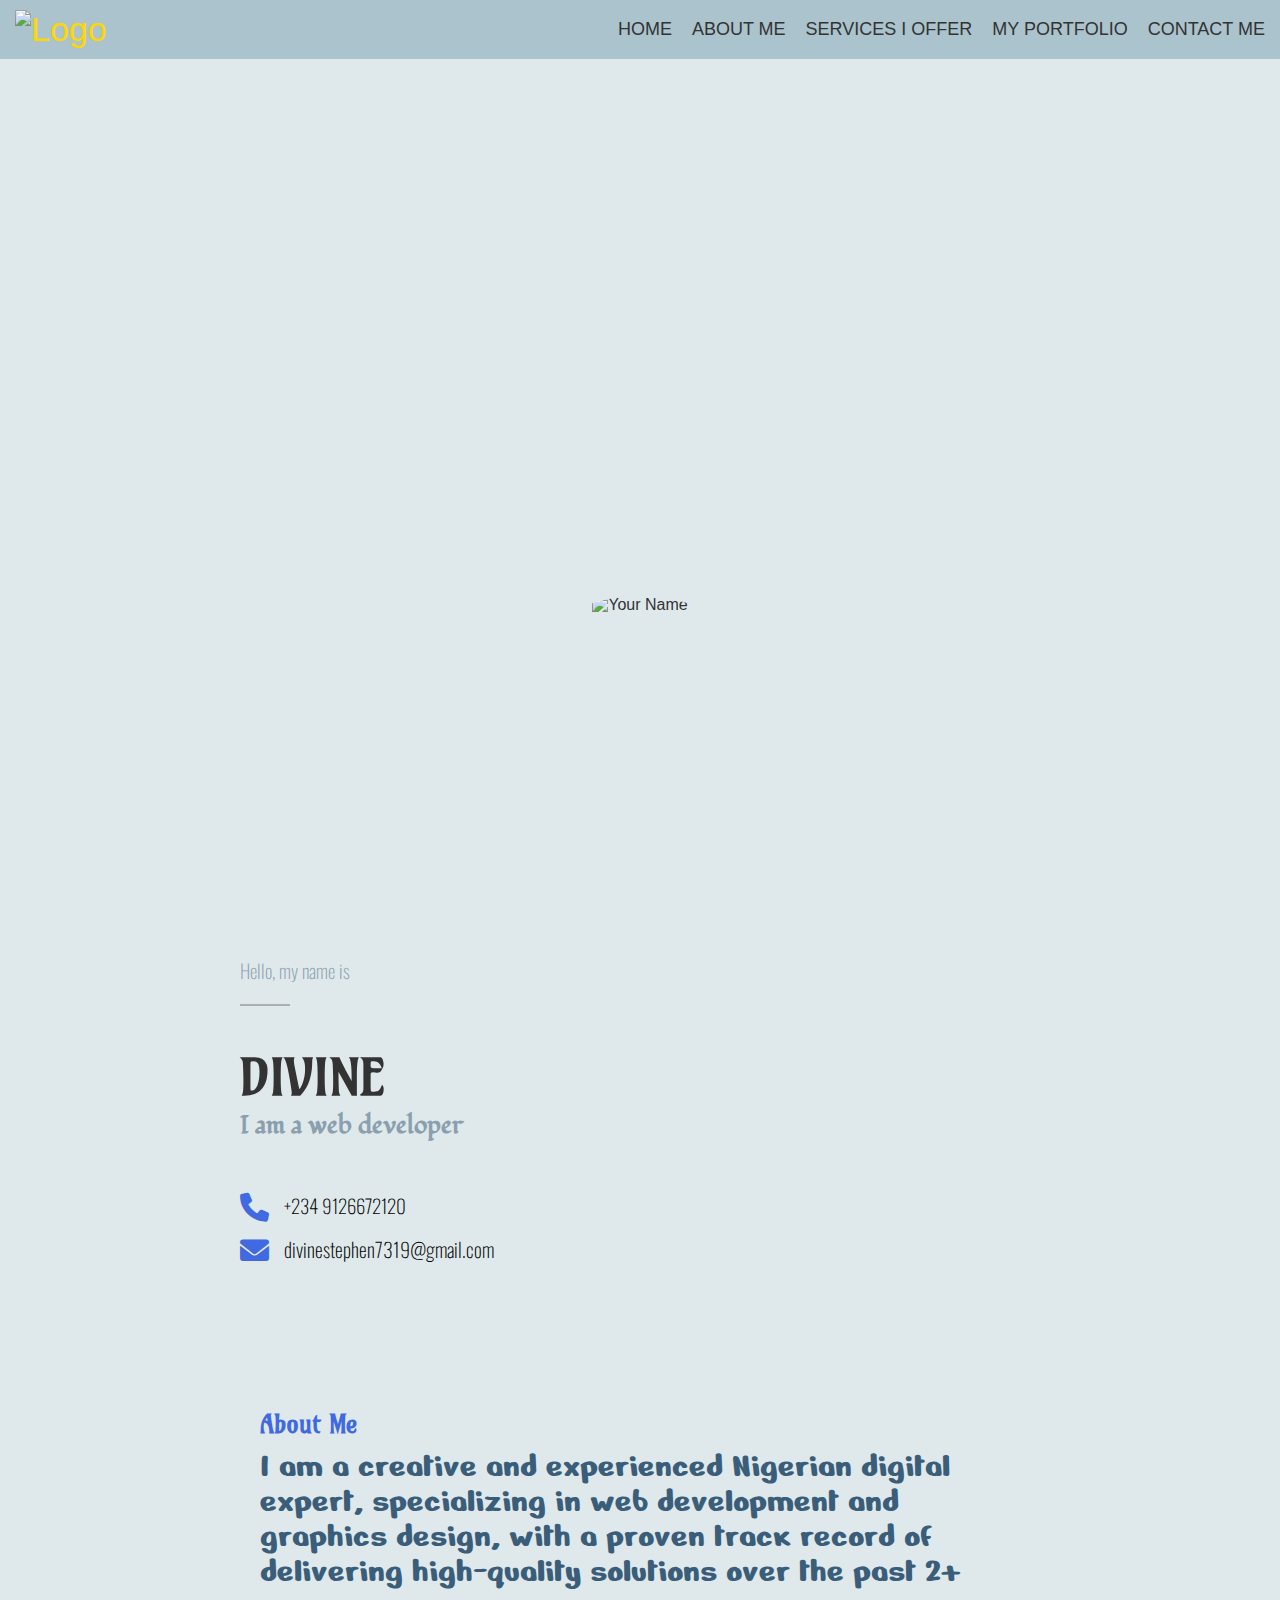
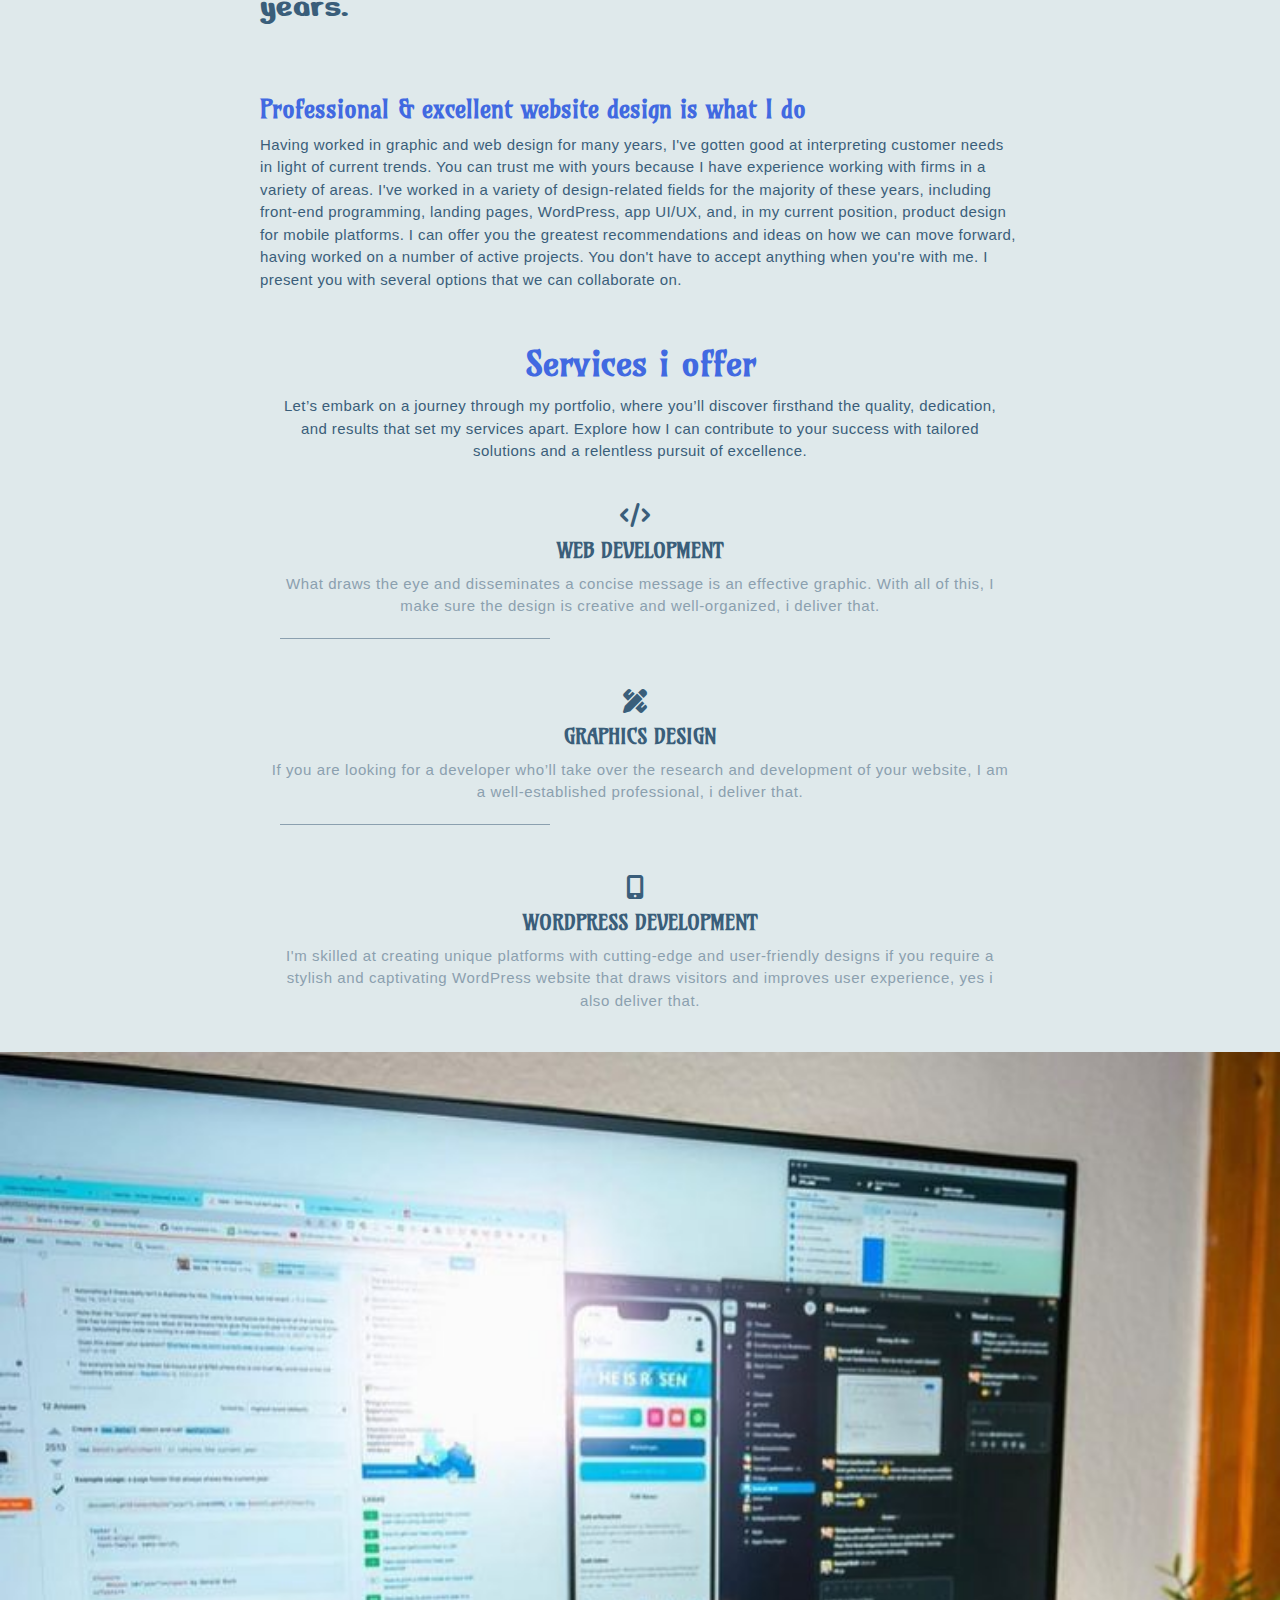
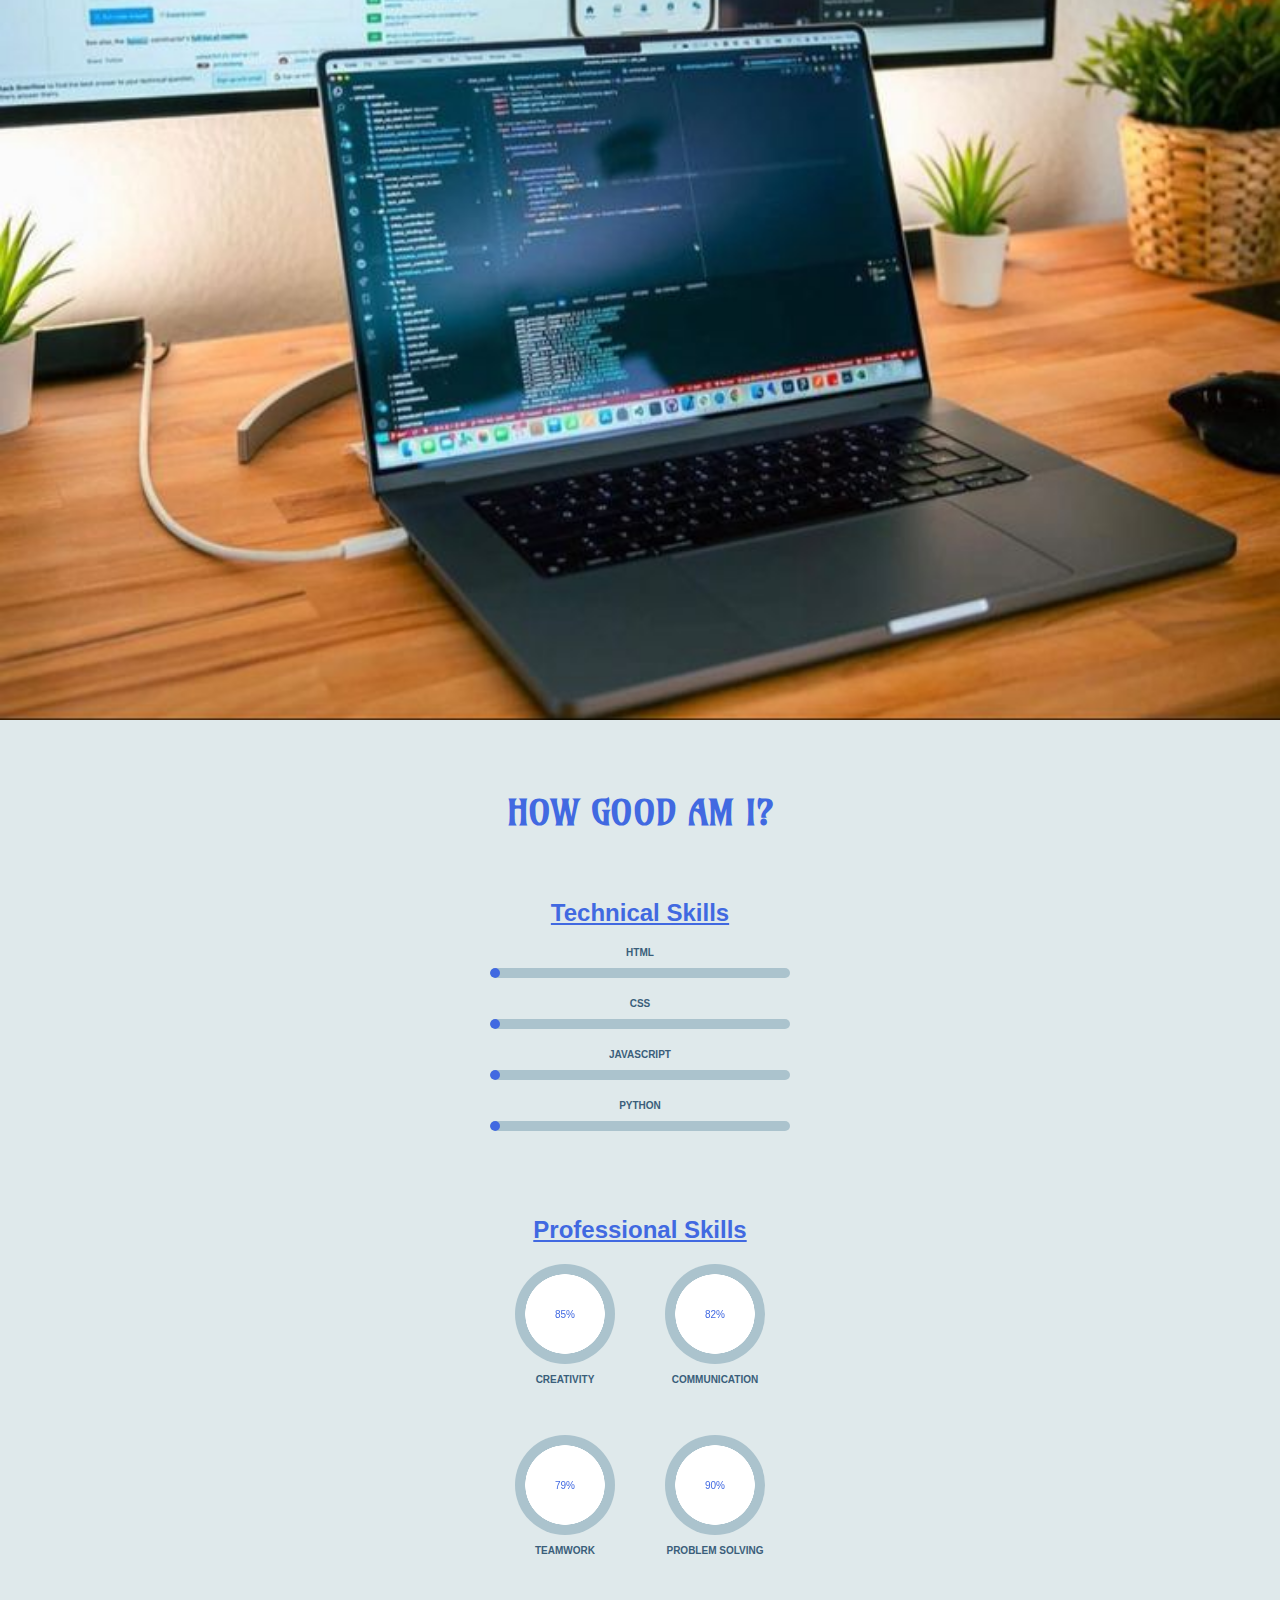
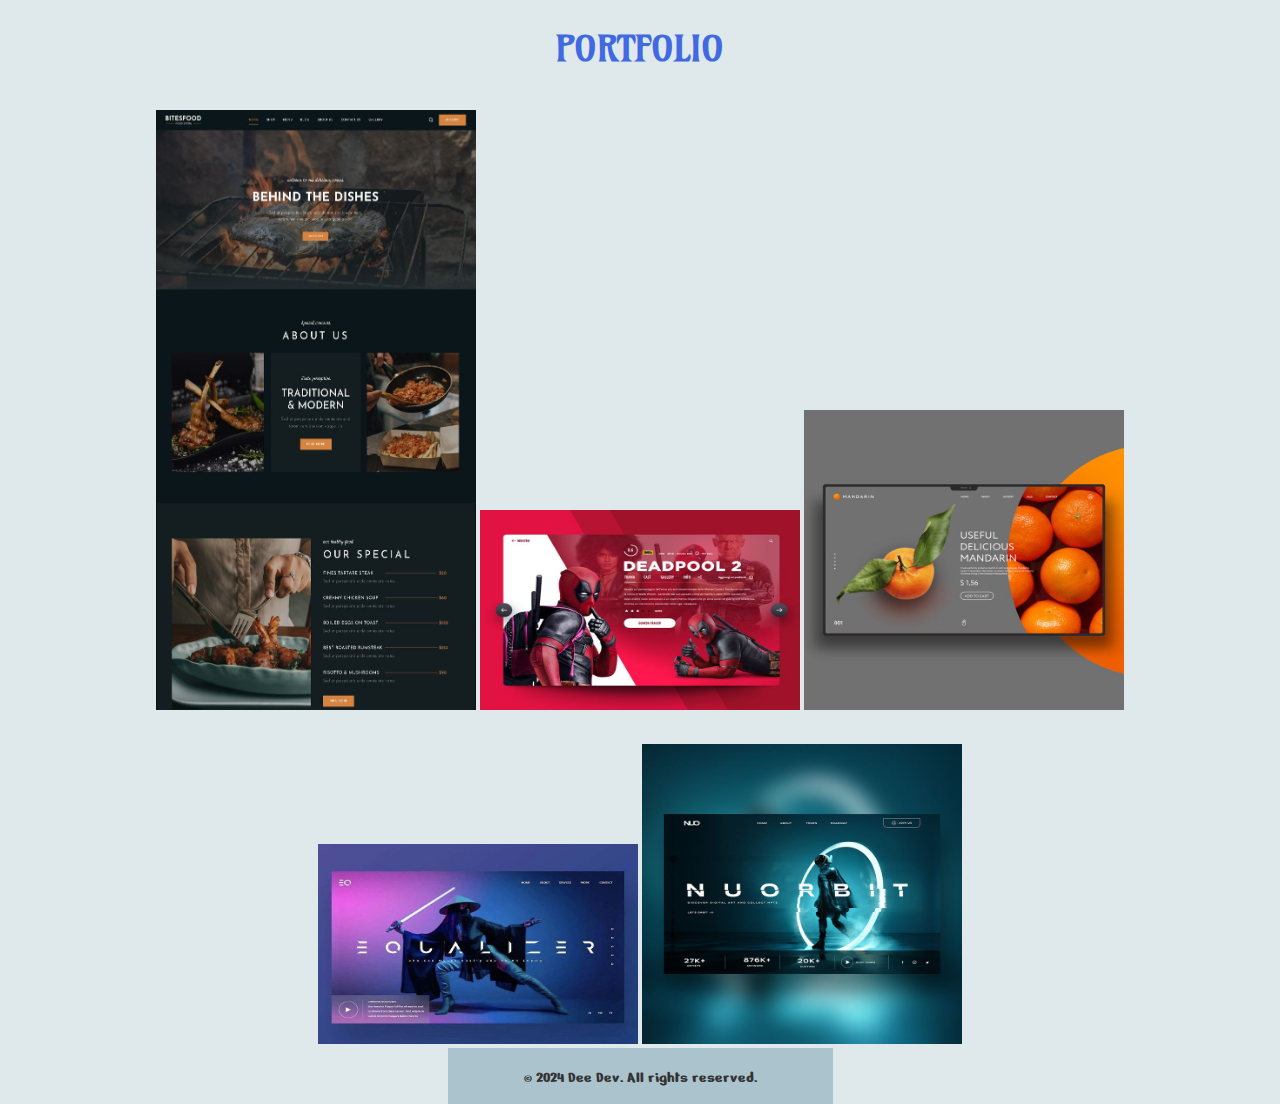
==== commit d403b2a7: "Update index.html" ====
--- a/index.html
+++ b/index.html
@@ -17,7 +17,7 @@
 </head>
 <body>
     <header>
-        <div class="logo"><img src="dp.jpg" alt="Logo"></div>
+        <div class="logo"><img src="logo.jepg" alt="Logo"></div>
         <div class="menu-icon" onclick="toggleMenu()">&#9776;</div>
         <nav id="nav-menu">
             <ul>
@@ -32,7 +32,7 @@
 
     <main>
         <div class="profile-picture">
-            <img src="profile.png" alt="Your Name">
+            <img src="dp.jepg" alt="Your Name">
         </div>
     </main>
 
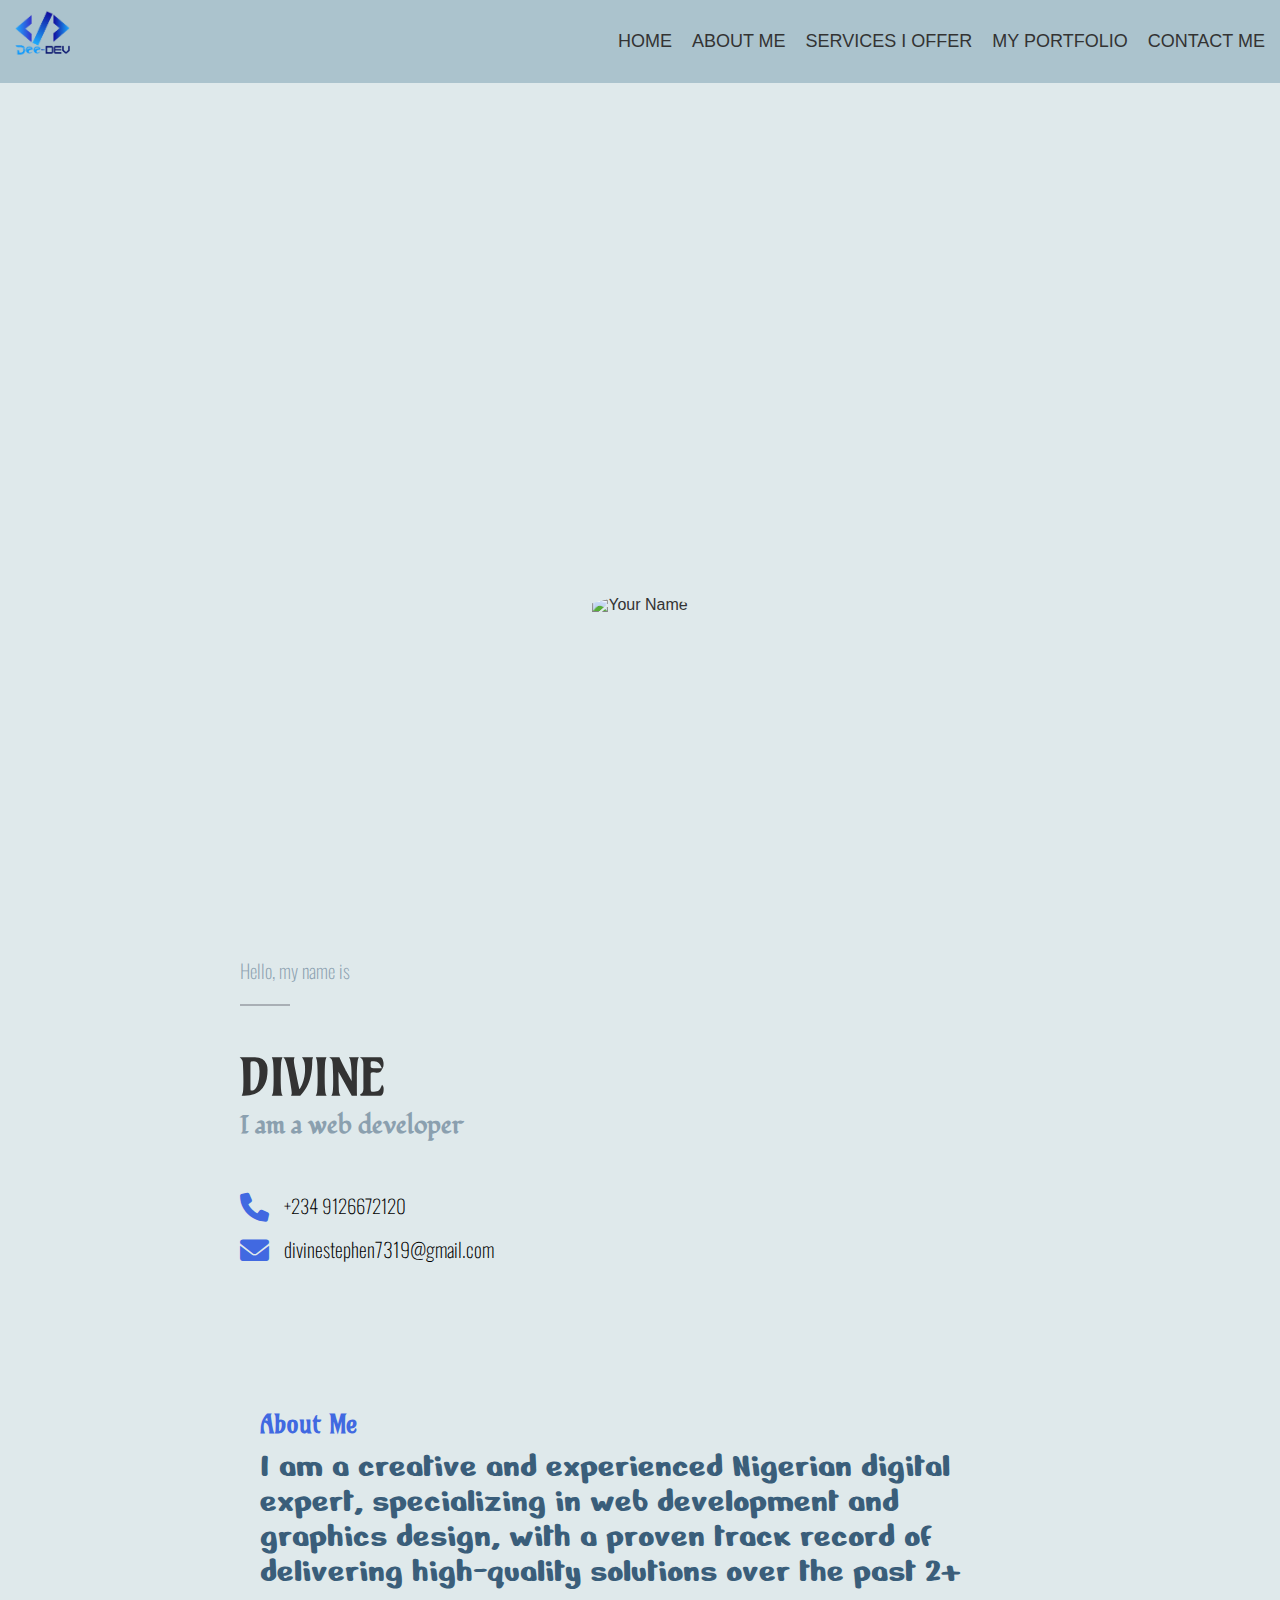
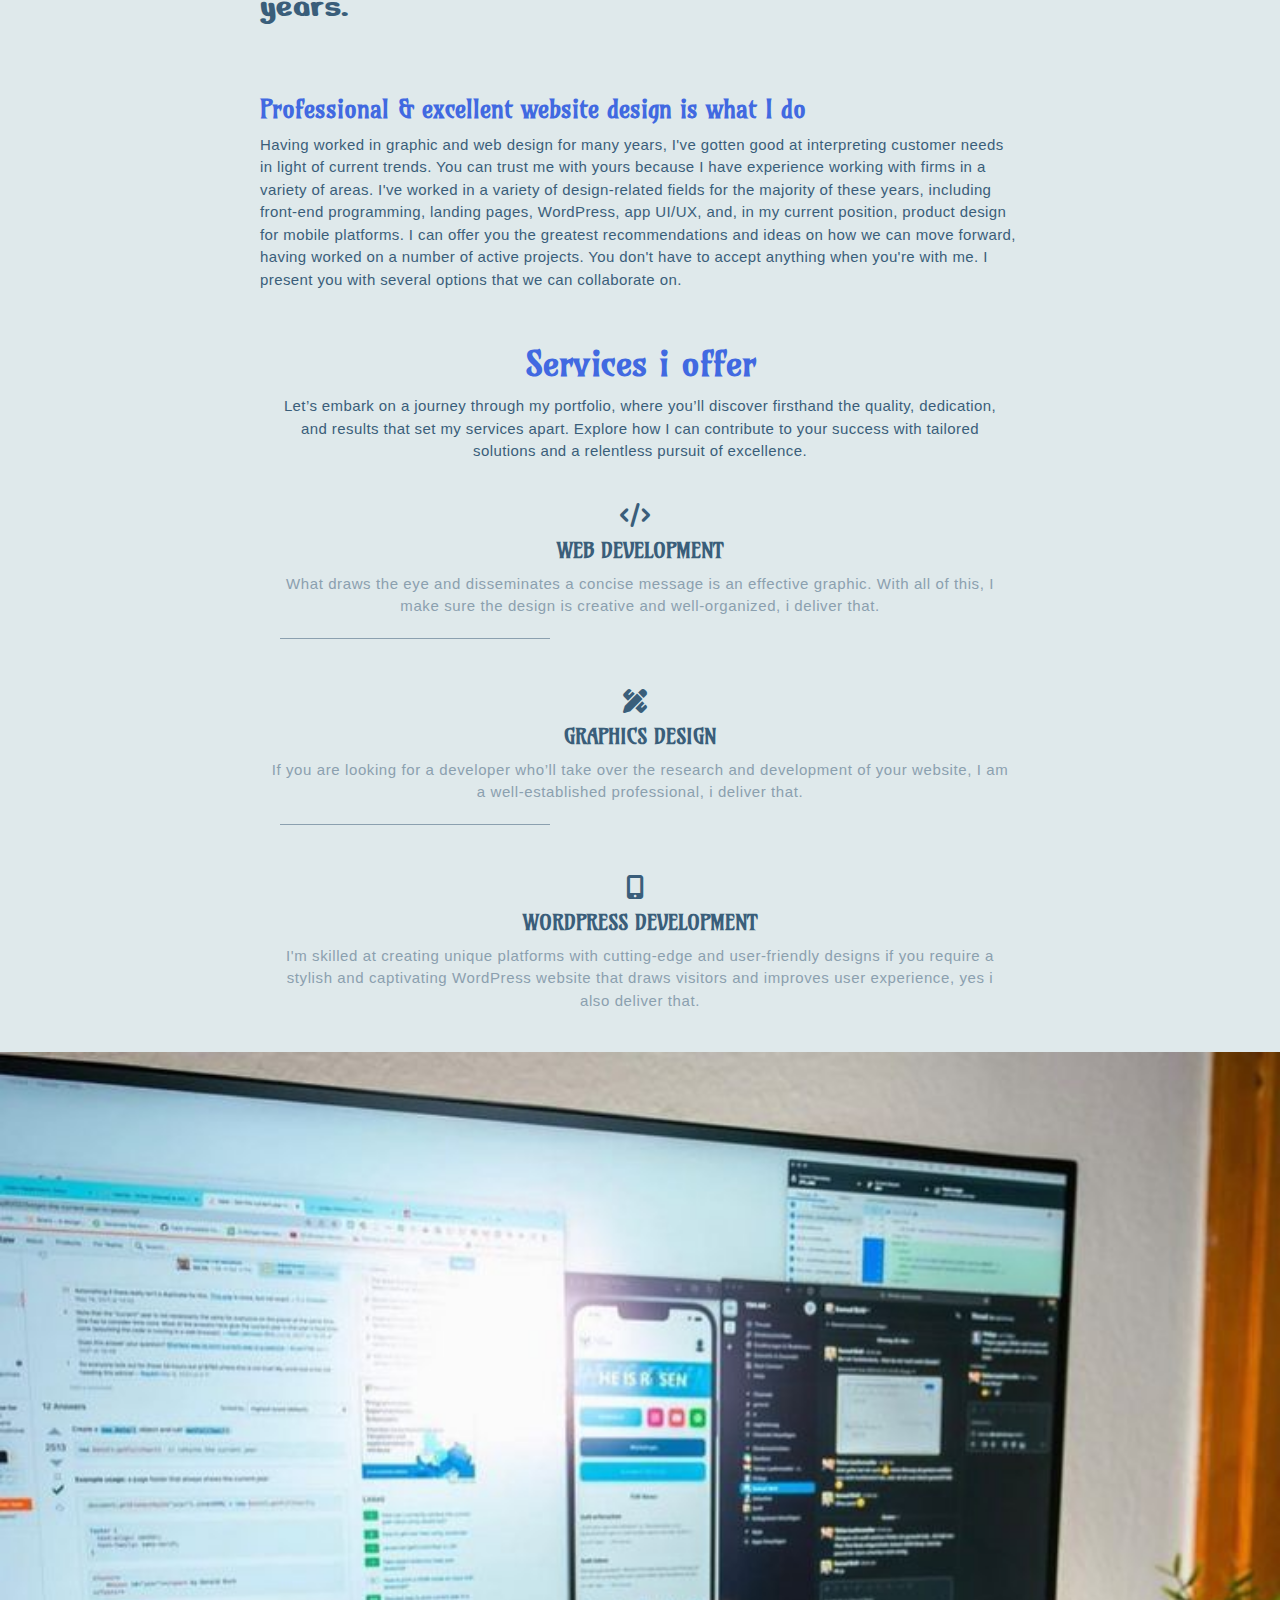
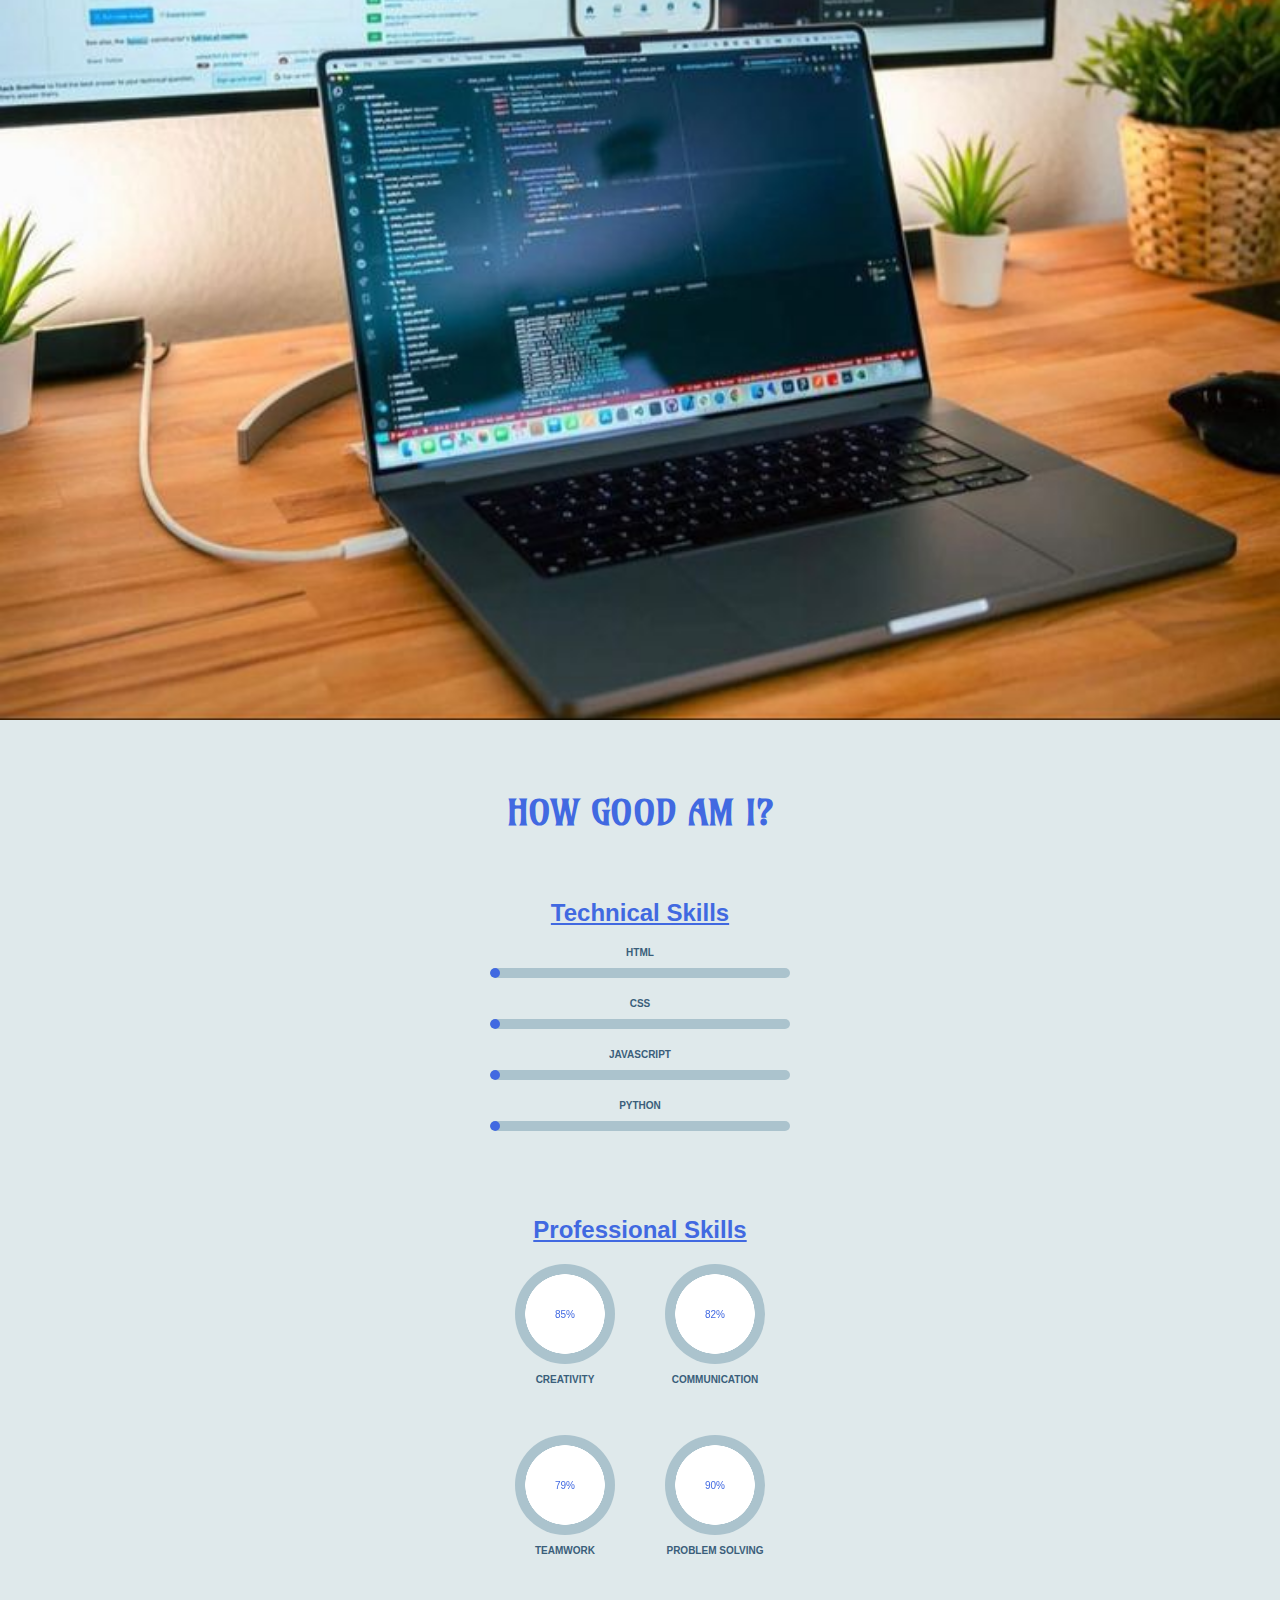
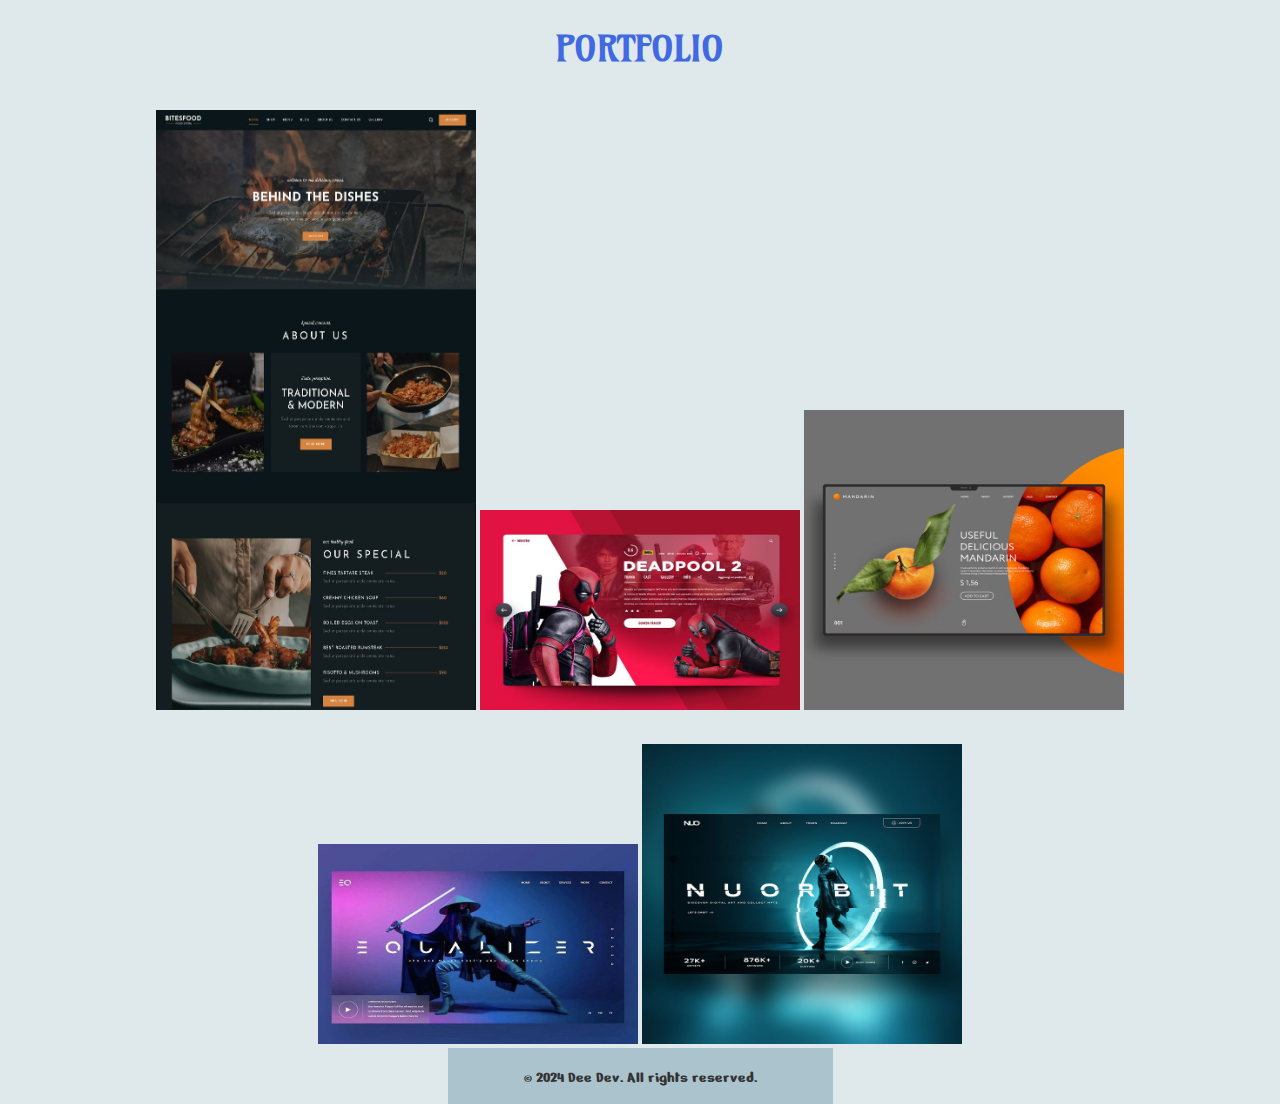
==== commit 3cf0aa2e: "Update index.html" ====
--- a/index.html
+++ b/index.html
@@ -17,7 +17,7 @@
 </head>
 <body>
     <header>
-        <div class="logo"><img src="logo.jepg" alt="Logo"></div>
+        <div class="logo"><img src="logo.png" alt="Logo"></div>
         <div class="menu-icon" onclick="toggleMenu()">&#9776;</div>
         <nav id="nav-menu">
             <ul>
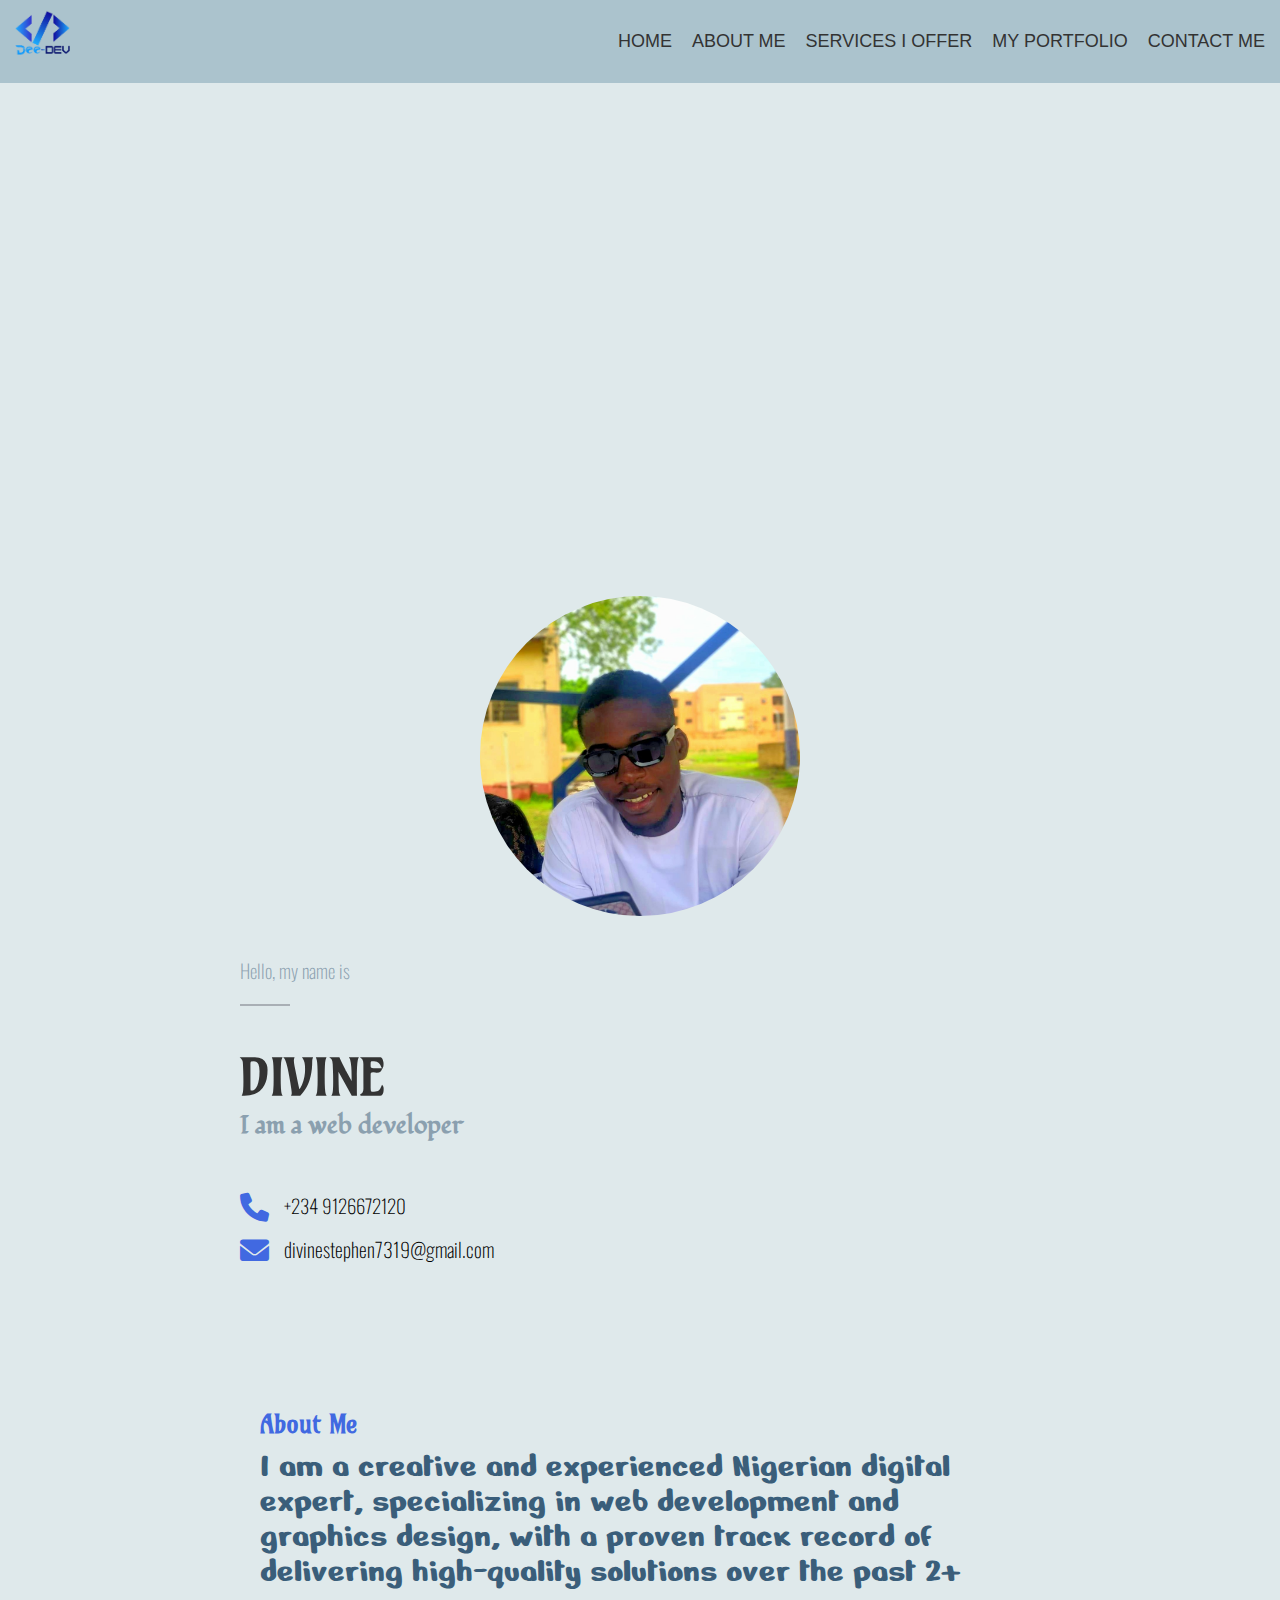
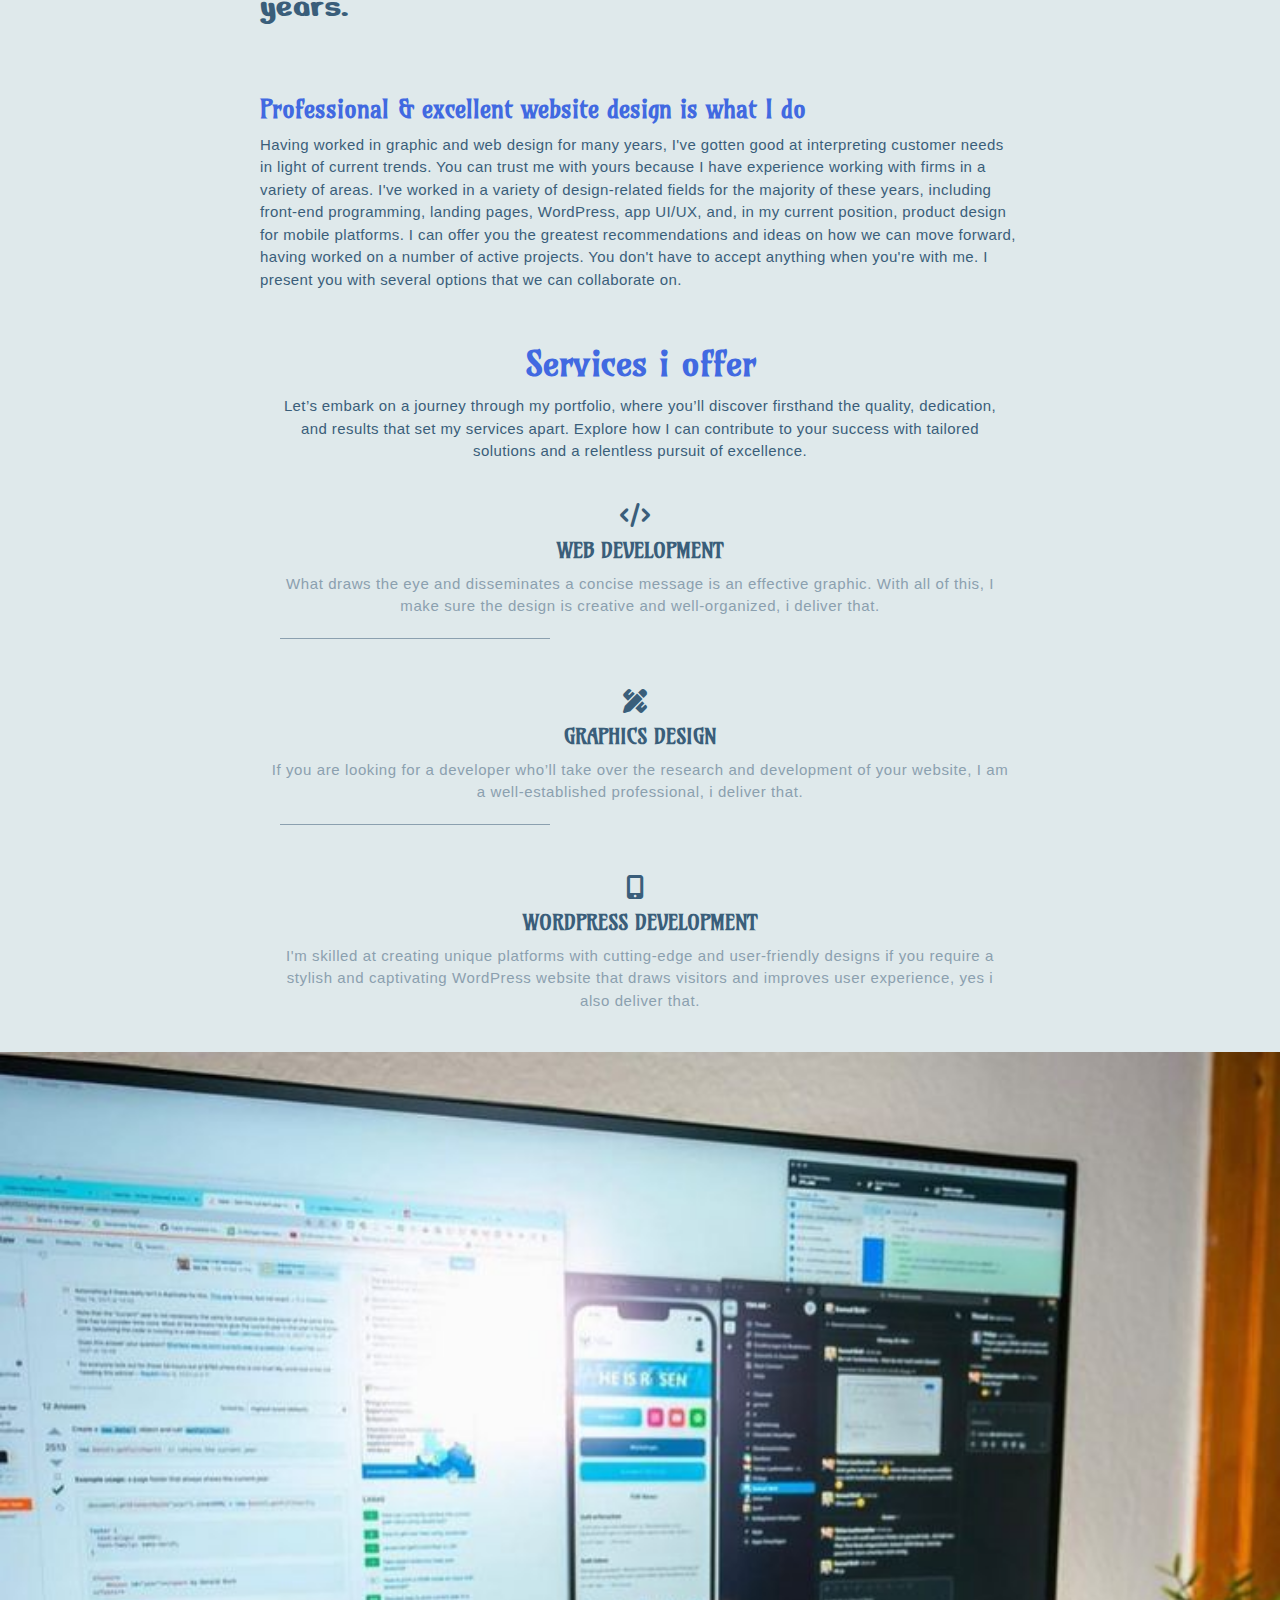
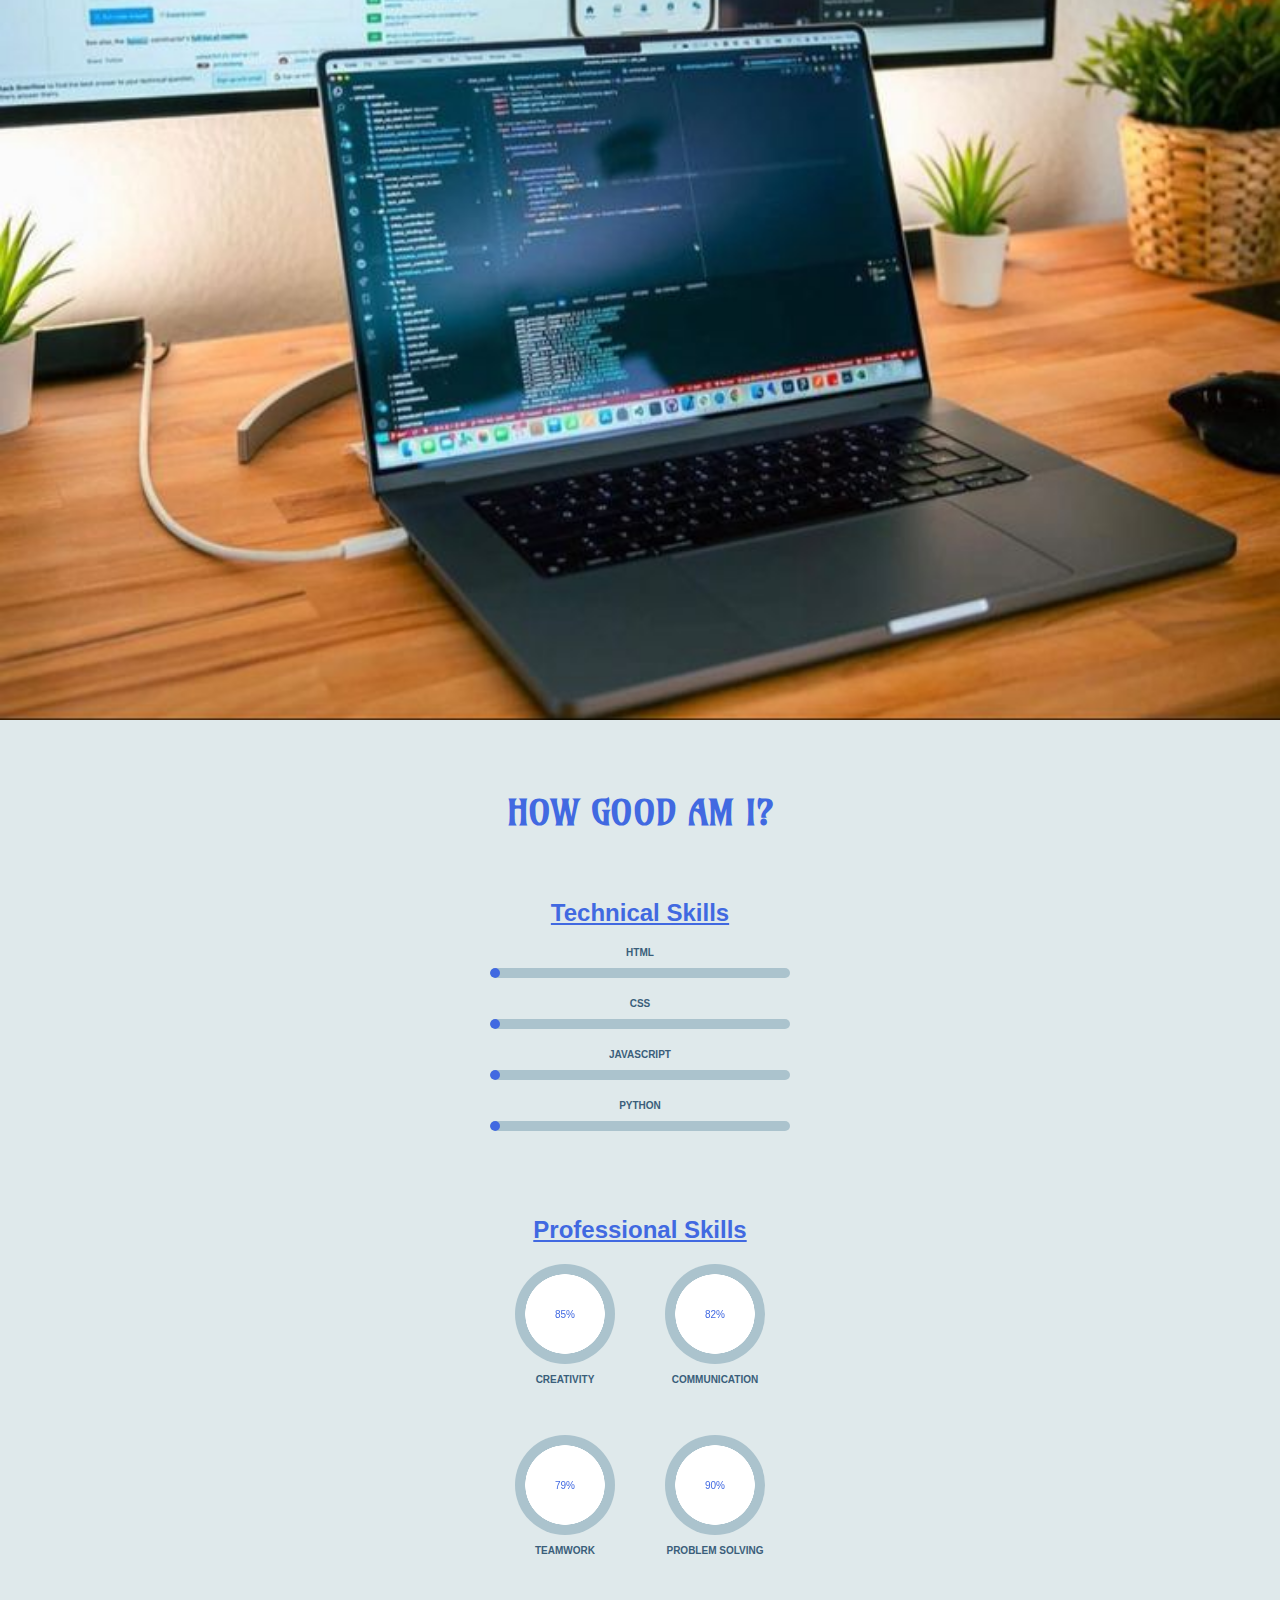
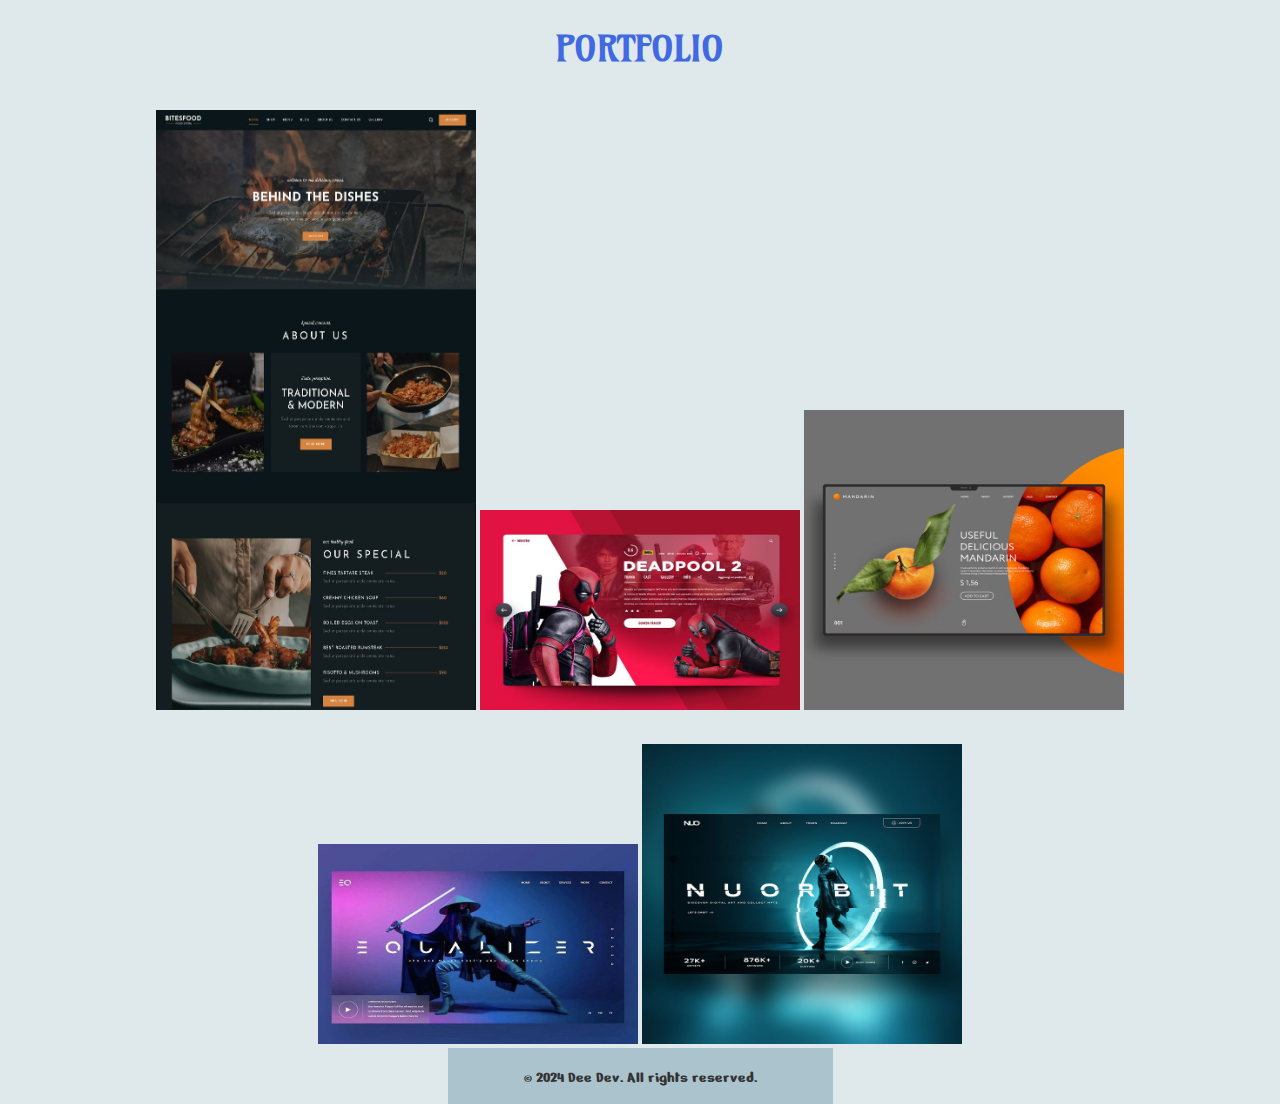
==== commit a6c25f5f: "Update index.html" ====
--- a/index.html
+++ b/index.html
@@ -32,7 +32,7 @@
 
     <main>
         <div class="profile-picture">
-            <img src="dp.jepg" alt="Your Name">
+            <img src="dp.jpg" alt="Your Name">
         </div>
     </main>
 
